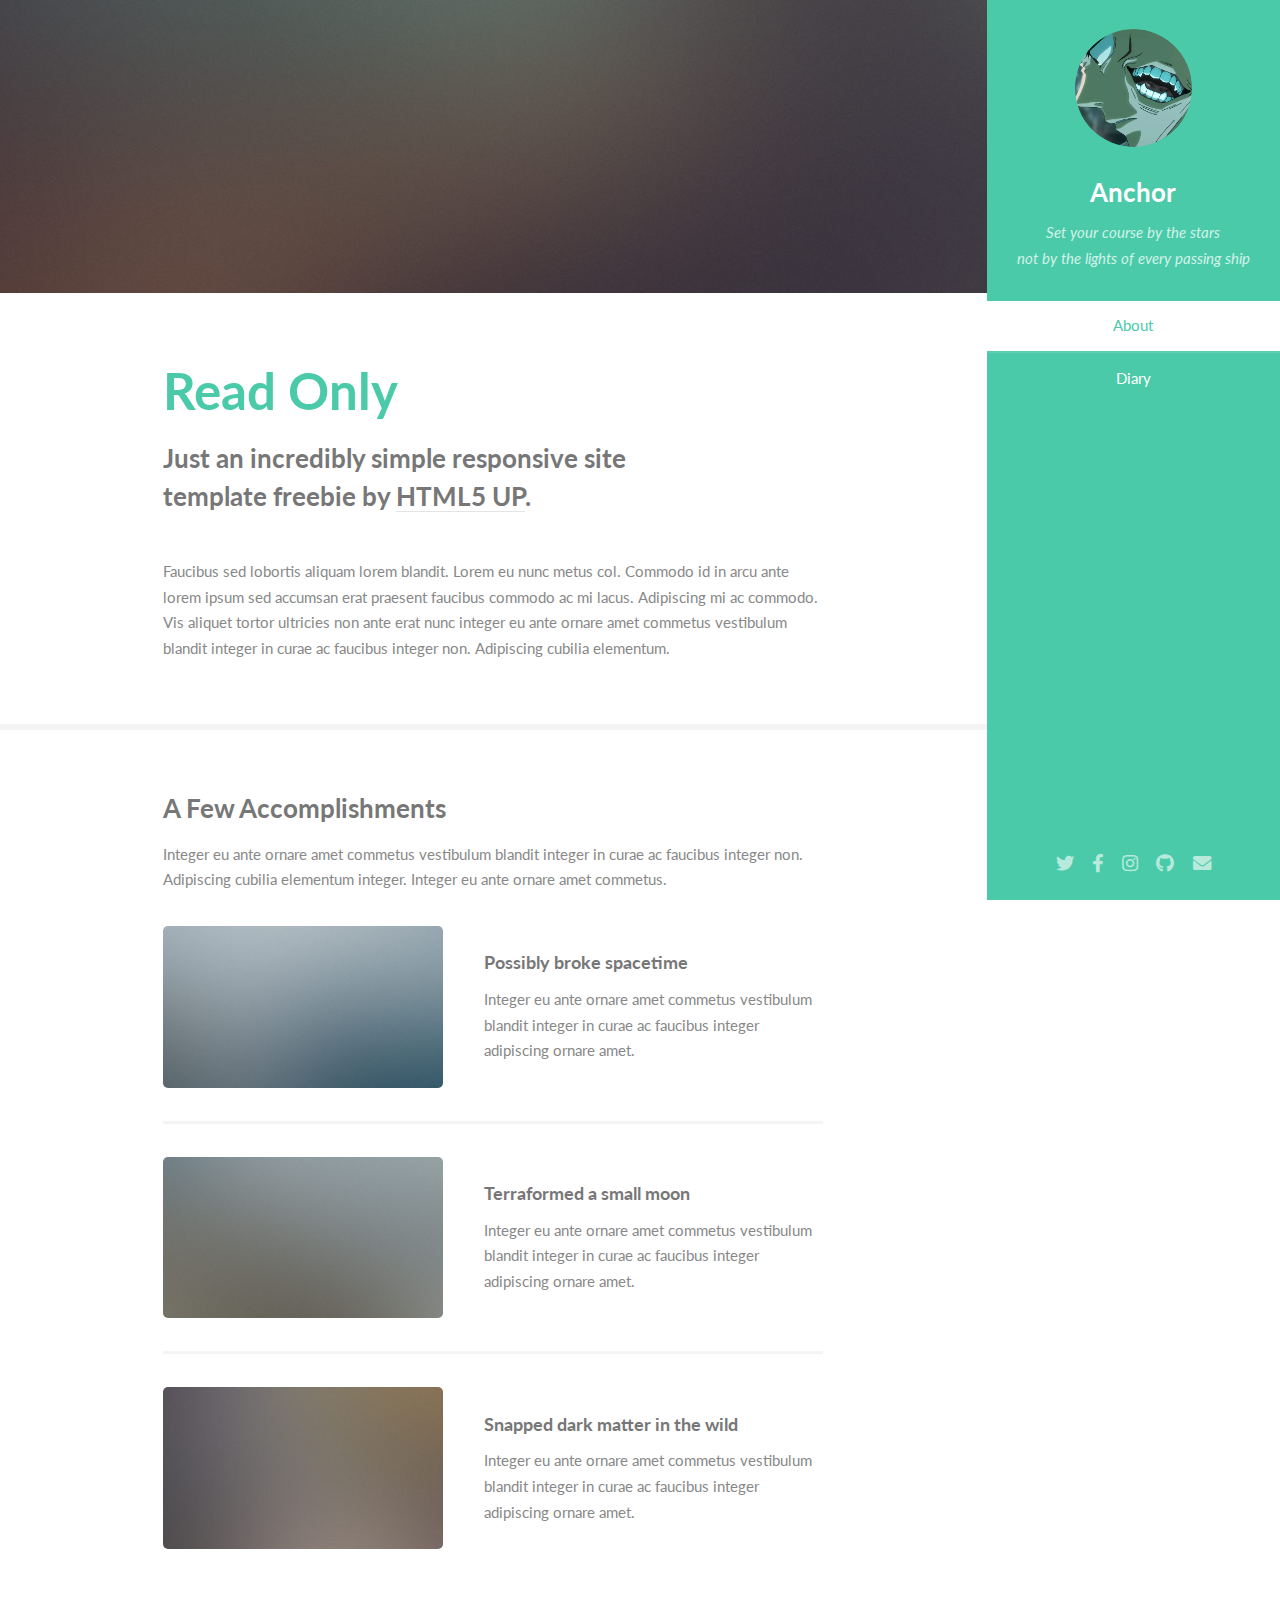
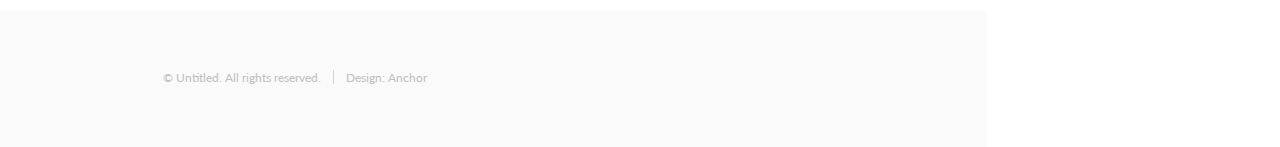
==== Diary/index.html @ 21ee1677 "update" ====
<!DOCTYPE HTML>
<!--
	Read Only by HTML5 UP
	html5up.net | @ajlkn
	Free for personal and commercial use under the CCA 3.0 license (html5up.net/license)
-->
<html>
	<head>
		<title>Diary by Anchor</title>
		<meta charset="utf-8" />
		<meta name="viewport" content="width=device-width, initial-scale=1, user-scalable=no" />
		<link rel="stylesheet" href="assets/css/main.css" />
	</head>
	<body class="is-preload">

		<!-- Header -->
			<section id="header">
				<header>
					<span class="image avatar"><img src="images/avatar1.jpeg" alt="" /></span>
					<h1 id="logo"><a href="#">Anchor</a></h1>
					<p>Set your course by the stars<br />
					not by the lights of every passing ship</p>
				</header>
				<nav id="nav">
					<ul>
						<li><a href="#one" class="active">About</a></li>
						<li><a href="#three">Diary</a></li>
					</ul>
				</nav>
				<footer>
					<ul class="icons">
						<li><a href="#" class="icon brands fa-twitter"><span class="label">Twitter</span></a></li>
						<li><a href="#" class="icon brands fa-facebook-f"><span class="label">Facebook</span></a></li>
						<li><a href="#" class="icon brands fa-instagram"><span class="label">Instagram</span></a></li>
						<li><a href="#" class="icon brands fa-github"><span class="label">Github</span></a></li>
						<li><a href="#" class="icon solid fa-envelope"><span class="label">Email</span></a></li>
					</ul>
				</footer>
			</section>

		<!-- Wrapper -->
			<div id="wrapper">

				<!-- Main -->
					<div id="main">

						<!-- One -->
							<section id="one">
								<div class="image main" data-position="center">
									<img src="images/banner.jpg" alt="" />
								</div>
								<div class="container">
									<header class="major">
										<h2>Read Only</h2>
										<p>Just an incredibly simple responsive site<br />
										template freebie by <a href="http://html5up.net">HTML5 UP</a>.</p>
									</header>
									<p>Faucibus sed lobortis aliquam lorem blandit. Lorem eu nunc metus col. Commodo id in arcu ante lorem ipsum sed accumsan erat praesent faucibus commodo ac mi lacus. Adipiscing mi ac commodo. Vis aliquet tortor ultricies non ante erat nunc integer eu ante ornare amet commetus vestibulum blandit integer in curae ac faucibus integer non. Adipiscing cubilia elementum.</p>
								</div>
							</section>

						<!-- Three -->
							<section id="three">
								<div class="container">
									<h3>A Few Accomplishments</h3>
									<p>Integer eu ante ornare amet commetus vestibulum blandit integer in curae ac faucibus integer non. Adipiscing cubilia elementum integer. Integer eu ante ornare amet commetus.</p>
									<div class="features">
										<article>
											<a href="#" class="image"><img src="images/pic01.jpg" alt="" /></a>
											<div class="inner">
												<h4>Possibly broke spacetime</h4>
												<p>Integer eu ante ornare amet commetus vestibulum blandit integer in curae ac faucibus integer adipiscing ornare amet.</p>
											</div>
										</article>
										<article>
											<a href="#" class="image"><img src="images/pic02.jpg" alt="" /></a>
											<div class="inner">
												<h4>Terraformed a small moon</h4>
												<p>Integer eu ante ornare amet commetus vestibulum blandit integer in curae ac faucibus integer adipiscing ornare amet.</p>
											</div>
										</article>
										<article>
											<a href="#" class="image"><img src="images/pic03.jpg" alt="" /></a>
											<div class="inner">
												<h4>Snapped dark matter in the wild</h4>
												<p>Integer eu ante ornare amet commetus vestibulum blandit integer in curae ac faucibus integer adipiscing ornare amet.</p>
											</div>
										</article>
									</div>
								</div>
							</section>

						<!-- Five -->
						<!--
							<section id="five">
								<div class="container">
									<h3>Elements</h3>

									<section>
										<h4>Text</h4>
										<p>This is <b>bold</b> and this is <strong>strong</strong>. This is <i>italic</i> and this is <em>emphasized</em>.
										This is <sup>superscript</sup> text and this is <sub>subscript</sub> text.
										This is <u>underlined</u> and this is code: <code>for (;;) { ... }</code>. Finally, <a href="#">this is a link</a>.</p>
										<hr />
										<header>
											<h4>Heading with a Subtitle</h4>
											<p>Lorem ipsum dolor sit amet nullam id egestas urna aliquam</p>
										</header>
										<p>Nunc lacinia ante nunc ac lobortis. Interdum adipiscing gravida odio porttitor sem non mi integer non faucibus ornare mi ut ante amet placerat aliquet. Volutpat eu sed ante lacinia sapien lorem accumsan varius montes viverra nibh in adipiscing blandit tempus accumsan.</p>
										<header>
											<h5>Heading with a Subtitle</h5>
											<p>Lorem ipsum dolor sit amet nullam id egestas urna aliquam</p>
										</header>
										<p>Nunc lacinia ante nunc ac lobortis. Interdum adipiscing gravida odio porttitor sem non mi integer non faucibus ornare mi ut ante amet placerat aliquet. Volutpat eu sed ante lacinia sapien lorem accumsan varius montes viverra nibh in adipiscing blandit tempus accumsan.</p>
										<hr />
										<h2>Heading Level 2</h2>
										<h3>Heading Level 3</h3>
										<h4>Heading Level 4</h4>
										<h5>Heading Level 5</h5>
										<h6>Heading Level 6</h6>
										<hr />
										<h5>Blockquote</h5>
										<blockquote>Fringilla nisl. Donec accumsan interdum nisi, quis tincidunt felis sagittis eget tempus euismod. Vestibulum ante ipsum primis in faucibus vestibulum. Blandit adipiscing eu felis iaculis volutpat ac adipiscing accumsan faucibus. Vestibulum ante ipsum primis in faucibus lorem ipsum dolor sit amet nullam adipiscing eu felis.</blockquote>
										<h5>Preformatted</h5>
										<pre><code>i = 0;

while (!deck.isInOrder()) {
    print 'Iteration ' + i;
    deck.shuffle();
    i++;
}

print 'It took ' + i + ' iterations to sort the deck.';</code></pre>
									</section>

									<section>
										<h4>Lists</h4>
										<div class="row">
											<div class="col-6 col-12-xsmall">
												<h5>Unordered</h5>
												<ul>
													<li>Dolor pulvinar etiam magna etiam.</li>
													<li>Sagittis adipiscing lorem eleifend.</li>
													<li>Felis enim feugiat dolore viverra.</li>
												</ul>
												<h5>Alternate</h5>
												<ul class="alt">
													<li>Dolor pulvinar etiam magna etiam.</li>
													<li>Sagittis adipiscing lorem eleifend.</li>
													<li>Felis enim feugiat dolore viverra.</li>
												</ul>
											</div>
											<div class="col-6 col-12-xsmall">
												<h5>Ordered</h5>
												<ol>
													<li>Dolor pulvinar etiam magna etiam.</li>
													<li>Etiam vel felis at lorem sed viverra.</li>
													<li>Felis enim feugiat dolore viverra.</li>
													<li>Dolor pulvinar etiam magna etiam.</li>
													<li>Etiam vel felis at lorem sed viverra.</li>
													<li>Felis enim feugiat dolore viverra.</li>
												</ol>
												<h5>Icons</h5>
												<ul class="icons">
													<li><a href="#" class="icon brands fa-twitter"><span class="label">Twitter</span></a></li>
													<li><a href="#" class="icon brands fa-facebook-f"><span class="label">Facebook</span></a></li>
													<li><a href="#" class="icon brands fa-instagram"><span class="label">Instagram</span></a></li>
													<li><a href="#" class="icon brands fa-github"><span class="label">Github</span></a></li>
													<li><a href="#" class="icon brands fa-dribbble"><span class="label">Dribbble</span></a></li>
													<li><a href="#" class="icon brands fa-tumblr"><span class="label">Tumblr</span></a></li>
												</ul>
											</div>
										</div>
										<h5>Actions</h5>
										<ul class="actions">
											<li><a href="#" class="button primary">Default</a></li>
											<li><a href="#" class="button">Default</a></li>
											<li><a href="#" class="button alt">Default</a></li>
										</ul>
										<ul class="actions small">
											<li><a href="#" class="button primary small">Small</a></li>
											<li><a href="#" class="button small">Small</a></li>
											<li><a href="#" class="button alt small">Small</a></li>
										</ul>
										<div class="row">
											<div class="col-3 col-6-medium col-12-xsmall">
												<ul class="actions stacked">
													<li><a href="#" class="button primary">Default</a></li>
													<li><a href="#" class="button">Default</a></li>
													<li><a href="#" class="button alt">Default</a></li>
												</ul>
											</div>
											<div class="col-3 col-6 col-12-xsmall">
												<ul class="actions stacked">
													<li><a href="#" class="button primary small">Small</a></li>
													<li><a href="#" class="button small">Small</a></li>
													<li><a href="#" class="button alt small">Small</a></li>
												</ul>
											</div>
											<div class="col-3 col-6-medium col-12-xsmall">
												<ul class="actions stacked">
													<li><a href="#" class="button primary fit">Default</a></li>
													<li><a href="#" class="button fit">Default</a></li>
													<li><a href="#" class="button alt fit">Default</a></li>
												</ul>
											</div>
											<div class="col-3 col-6-medium col-12-xsmall">
												<ul class="actions stacked">
													<li><a href="#" class="button primary small fit">Small</a></li>
													<li><a href="#" class="button small fit">Small</a></li>
													<li><a href="#" class="button alt small fit">Small</a></li>
												</ul>
											</div>
										</div>
									</section>

									<section>
										<h4>Table</h4>
										<h5>Default</h5>
										<div class="table-wrapper">
											<table>
												<thead>
													<tr>
														<th>Name</th>
														<th>Description</th>
														<th>Price</th>
													</tr>
												</thead>
												<tbody>
													<tr>
														<td>Item One</td>
														<td>Ante turpis integer aliquet porttitor.</td>
														<td>29.99</td>
													</tr>
													<tr>
														<td>Item Two</td>
														<td>Vis ac commodo adipiscing arcu aliquet.</td>
														<td>19.99</td>
													</tr>
													<tr>
														<td>Item Three</td>
														<td> Morbi faucibus arcu accumsan lorem.</td>
														<td>29.99</td>
													</tr>
													<tr>
														<td>Item Four</td>
														<td>Vitae integer tempus condimentum.</td>
														<td>19.99</td>
													</tr>
													<tr>
														<td>Item Five</td>
														<td>Ante turpis integer aliquet porttitor.</td>
														<td>29.99</td>
													</tr>
												</tbody>
												<tfoot>
													<tr>
														<td colspan="2"></td>
														<td>100.00</td>
													</tr>
												</tfoot>
											</table>
										</div>

										<h5>Alternate</h5>
										<div class="table-wrapper">
											<table class="alt">
												<thead>
													<tr>
														<th>Name</th>
														<th>Description</th>
														<th>Price</th>
													</tr>
												</thead>
												<tbody>
													<tr>
														<td>Item One</td>
														<td>Ante turpis integer aliquet porttitor.</td>
														<td>29.99</td>
													</tr>
													<tr>
														<td>Item Two</td>
														<td>Vis ac commodo adipiscing arcu aliquet.</td>
														<td>19.99</td>
													</tr>
													<tr>
														<td>Item Three</td>
														<td> Morbi faucibus arcu accumsan lorem.</td>
														<td>29.99</td>
													</tr>
													<tr>
														<td>Item Four</td>
														<td>Vitae integer tempus condimentum.</td>
														<td>19.99</td>
													</tr>
													<tr>
														<td>Item Five</td>
														<td>Ante turpis integer aliquet porttitor.</td>
														<td>29.99</td>
													</tr>
												</tbody>
												<tfoot>
													<tr>
														<td colspan="2"></td>
														<td>100.00</td>
													</tr>
												</tfoot>
											</table>
										</div>
									</section>

									<section>
										<h4>Buttons</h4>
										<ul class="actions">
											<li><a href="#" class="button primary">Primary</a></li>
											<li><a href="#" class="button">Default</a></li>
											<li><a href="#" class="button alt">Alternate</a></li>
										</ul>
										<ul class="actions">
											<li><a href="#" class="button primary large">Large</a></li>
											<li><a href="#" class="button">Default</a></li>
											<li><a href="#" class="button alt small">Small</a></li>
										</ul>
										<ul class="actions fit">
											<li><a href="#" class="button primary fit">Fit</a></li>
											<li><a href="#" class="button fit">Fit</a></li>
											<li><a href="#" class="button alt fit">Fit</a></li>
										</ul>
										<ul class="actions fit small">
											<li><a href="#" class="button primary fit small">Fit + Small</a></li>
											<li><a href="#" class="button fit small">Fit + Small</a></li>
											<li><a href="#" class="button alt fit small">Fit + Small</a></li>
										</ul>
										<ul class="actions">
											<li><a href="#" class="button primary icon solid fa-download">Icon</a></li>
											<li><a href="#" class="button icon solid fa-download">Icon</a></li>
											<li><a href="#" class="button alt icon solid fa-check">Icon</a></li>
										</ul>
										<ul class="actions">
											<li><span class="button primary disabled">Primary</span></li>
											<li><span class="button disabled">Default</span></li>
											<li><span class="button alt disabled">Alternate</span></li>
										</ul>
									</section>

									<section>
										<h4>Form</h4>
										<form method="post" action="#">
											<div class="row gtr-uniform">
												<div class="col-6 col-12-xsmall">
													<input type="text" name="demo-name" id="demo-name" value="" placeholder="Name" />
												</div>
												<div class="col-6 col-12-xsmall">
													<input type="email" name="demo-email" id="demo-email" value="" placeholder="Email" />
												</div>
												<div class="col-12">
													<select name="demo-category" id="demo-category">
														<option value="">- Category -</option>
														<option value="1">Manufacturing</option>
														<option value="1">Shipping</option>
														<option value="1">Administration</option>
														<option value="1">Human Resources</option>
													</select>
												</div>
												<div class="col-4 col-12-medium">
													<input type="radio" id="demo-priority-low" name="demo-priority" checked>
													<label for="demo-priority-low">Low Priority</label>
												</div>
												<div class="col-4 col-12-medium">
													<input type="radio" id="demo-priority-normal" name="demo-priority">
													<label for="demo-priority-normal">Normal Priority</label>
												</div>
												<div class="col-4 col-12-medium">
													<input type="radio" id="demo-priority-high" name="demo-priority">
													<label for="demo-priority-high">High Priority</label>
												</div>
												<div class="col-6 col-12-medium">
													<input type="checkbox" id="demo-copy" name="demo-copy">
													<label for="demo-copy">Email me a copy of this message</label>
												</div>
												<div class="col-6 col-12-medium">
													<input type="checkbox" id="demo-human" name="demo-human" checked>
													<label for="demo-human">I am a human and not a robot</label>
												</div>
												<div class="col-12">
													<textarea name="demo-message" id="demo-message" placeholder="Enter your message" rows="6"></textarea>
												</div>
												<div class="col-12">
													<ul class="actions">
														<li><input type="submit" value="Send Message" /></li>
														<li><input type="reset" value="Reset" class="alt" /></li>
													</ul>
												</div>
											</div>
										</form>
									</section>

									<section>
										<h4>Image</h4>
										<h5>Fit</h5>
										<span class="image fit"><img src="images/banner.jpg" alt="" /></span>
										<div class="box alt">
											<div class="row gtr-50 gtr-uniform">
												<div class="col-4"><span class="image fit"><img src="images/pic01.jpg" alt="" /></span></div>
												<div class="col-4"><span class="image fit"><img src="images/pic02.jpg" alt="" /></span></div>
												<div class="col-4"><span class="image fit"><img src="images/pic03.jpg" alt="" /></span></div>
												<div class="col-4"><span class="image fit"><img src="images/pic02.jpg" alt="" /></span></div>
												<div class="col-4"><span class="image fit"><img src="images/pic03.jpg" alt="" /></span></div>
												<div class="col-4"><span class="image fit"><img src="images/pic01.jpg" alt="" /></span></div>
												<div class="col-4"><span class="image fit"><img src="images/pic03.jpg" alt="" /></span></div>
												<div class="col-4"><span class="image fit"><img src="images/pic01.jpg" alt="" /></span></div>
												<div class="col-4"><span class="image fit"><img src="images/pic02.jpg" alt="" /></span></div>
											</div>
										</div>
										<h5>Left &amp; Right</h5>
										<p><span class="image left"><img src="images/avatar.jpg" alt="" /></span>Fringilla nisl. Donec accumsan interdum nisi, quis tincidunt felis sagittis eget. tempus euismod. Vestibulum ante ipsum primis in faucibus vestibulum. Blandit adipiscing eu felis iaculis volutpat ac adipiscing accumsan eu faucibus. Integer ac pellentesque praesent tincidunt felis sagittis eget. tempus euismod. Vestibulum ante ipsum primis in faucibus vestibulum. Blandit adipiscing eu felis iaculis volutpat ac adipiscing accumsan eu faucibus. Integer ac pellentesque praesent. Donec accumsan interdum nisi, quis tincidunt felis sagittis eget. tempus euismod. Vestibulum ante ipsum primis in faucibus vestibulum. Blandit adipiscing eu felis iaculis volutpat ac adipiscing accumsan eu faucibus. Integer ac pellentesque praesent tincidunt felis sagittis eget. tempus euismod. Vestibulum ante ipsum primis in faucibus vestibulum. Blandit adipiscing eu felis iaculis volutpat ac adipiscing accumsan eu faucibus. Integer ac pellentesque praesent.</p>
										<p><span class="image right"><img src="images/avatar.jpg" alt="" /></span>Fringilla nisl. Donec accumsan interdum nisi, quis tincidunt felis sagittis eget. tempus euismod. Vestibulum ante ipsum primis in faucibus vestibulum. Blandit adipiscing eu felis iaculis volutpat ac adipiscing accumsan eu faucibus. Integer ac pellentesque praesent tincidunt felis sagittis eget. tempus euismod. Vestibulum ante ipsum primis in faucibus vestibulum. Blandit adipiscing eu felis iaculis volutpat ac adipiscing accumsan eu faucibus. Integer ac pellentesque praesent. Donec accumsan interdum nisi, quis tincidunt felis sagittis eget. tempus euismod. Vestibulum ante ipsum primis in faucibus vestibulum. Blandit adipiscing eu felis iaculis volutpat ac adipiscing accumsan eu faucibus. Integer ac pellentesque praesent tincidunt felis sagittis eget. tempus euismod. Vestibulum ante ipsum primis in faucibus vestibulum. Blandit adipiscing eu felis iaculis volutpat ac adipiscing accumsan eu faucibus. Integer ac pellentesque praesent.</p>
									</section>

								</div>
							</section>
						-->

					</div>

				<!-- Footer -->
					<section id="footer">
						<div class="container">
							<ul class="copyright">
								<li>&copy; Untitled. All rights reserved.</li><li>Design: Anchor</li>
							</ul>
						</div>
					</section>

			</div>

		<!-- Scripts -->
			<script src="assets/js/jquery.min.js"></script>
			<script src="assets/js/jquery.scrollex.min.js"></script>
			<script src="assets/js/jquery.scrolly.min.js"></script>
			<script src="assets/js/browser.min.js"></script>
			<script src="assets/js/breakpoints.min.js"></script>
			<script src="assets/js/util.js"></script>
			<script src="assets/js/main.js"></script>

	</body>
</html>
---- Diary/assets/css/main.css ----
@import url("fontawesome-all.min.css");
@import url("https://fonts.googleapis.com/css?family=Lato:400,400italic,700,700italic|Source+Code+Pro:400");

/*
	Read Only by HTML5 UP
	html5up.net | @ajlkn
	Free for personal and commercial use under the CCA 3.0 license (html5up.net/license)
*/

html, body, div, span, applet, object,
iframe, h1, h2, h3, h4, h5, h6, p, blockquote,
pre, a, abbr, acronym, address, big, cite,
code, del, dfn, em, img, ins, kbd, q, s, samp,
small, strike, strong, sub, sup, tt, var, b,
u, i, center, dl, dt, dd, ol, ul, li, fieldset,
form, label, legend, table, caption, tbody,
tfoot, thead, tr, th, td, article, aside,
canvas, details, embed, figure, figcaption,
footer, header, hgroup, menu, nav, output, ruby,
section, summary, time, mark, audio, video {
	margin: 0;
	padding: 0;
	border: 0;
	font-size: 100%;
	font: inherit;
	vertical-align: baseline;}

article, aside, details, figcaption, figure,
footer, header, hgroup, menu, nav, section {
	display: block;}

body {
	line-height: 1;
}

ol, ul {
	list-style: none;
}

blockquote, q {
	quotes: none;
}

	blockquote:before, blockquote:after, q:before, q:after {
		content: '';
		content: none;
	}

table {
	border-collapse: collapse;
	border-spacing: 0;
}

body {
	-webkit-text-size-adjust: none;
}

mark {
	background-color: transparent;
	color: inherit;
}

input::-moz-focus-inner {
	border: 0;
	padding: 0;
}

input, select, textarea {
	-moz-appearance: none;
	-webkit-appearance: none;
	-ms-appearance: none;
	appearance: none;
}

/* Basic */

	html {
		box-sizing: border-box;
	}

	*, *:before, *:after {
		box-sizing: inherit;
	}

	body {
		background: #fff;
	}

		body.is-preload *, body.is-preload *:before, body.is-preload *:after {
			-moz-animation: none !important;
			-webkit-animation: none !important;
			-ms-animation: none !important;
			animation: none !important;
			-moz-transition: none !important;
			-webkit-transition: none !important;
			-ms-transition: none !important;
			transition: none !important;
		}

	body, input, select, textarea {
		color: #888;
		font-family: "Lato", sans-serif;
		font-size: 16pt;
		font-weight: 400;
		line-height: 1.75em;
	}

	a {
		-moz-transition: color 0.2s ease-in-out, border-color 0.2s ease-in-out;
		-webkit-transition: color 0.2s ease-in-out, border-color 0.2s ease-in-out;
		-ms-transition: color 0.2s ease-in-out, border-color 0.2s ease-in-out;
		transition: color 0.2s ease-in-out, border-color 0.2s ease-in-out;
		border-bottom: solid 1px #e4e4e4;
		color: inherit;
		text-decoration: none;
	}

		a:hover {
			border-bottom-color: transparent;
			color: #4acaa8 !important;
		}

	strong, b {
		color: #777;
		font-weight: 700;
	}

	em, i {
		font-style: italic;
	}

	p {
		margin: 0 0 2.25em 0;
	}

	h1, h2, h3, h4, h5, h6 {
		color: #777;
		font-weight: 700;
		line-height: 1em;
		margin: 0 0 0.5625em 0;
	}

		h1 a, h2 a, h3 a, h4 a, h5 a, h6 a {
			border: 0;
			color: inherit;
			text-decoration: none;
		}

	h2 {
		font-size: 2em;
		line-height: 1.5em;
	}

	h3 {
		font-size: 1.75em;
		line-height: 1.5em;
	}

	h4 {
		font-size: 1.25em;
		line-height: 1.5em;
	}

	h5 {
		font-size: 0.9em;
		line-height: 1.5em;
	}

	h6 {
		font-size: 0.7em;
		line-height: 1.5em;
	}

	sub {
		font-size: 0.8em;
		position: relative;
		top: 0.5em;
	}

	sup {
		font-size: 0.8em;
		position: relative;
		top: -0.5em;
	}

	hr {
		border: 0;
		border-bottom: solid 2px #f4f4f4;
		margin: 2.25em 0;
	}

		hr.major {
			margin: 3.375em 0;
		}

	blockquote {
		border-left: solid 8px #e4e4e4;
		font-style: italic;
		margin: 0 0 2.25em 0;
		padding: 0.5em 0 0.5em 2em;
	}

	code {
		background: #555;
		border-radius: 5px;
		color: #fff;
		font-family: "Source Code Pro", monospace;
		font-size: 0.9em;
		margin: 0 0.25em;
		padding: 0.25em 0.65em;
	}

	pre {
		font-family: "Source Code Pro", monospace;
		font-size: 0.9em;
		margin: 0 0 2.25em 0;
	}

		pre code {
			-webkit-overflow-scrolling: touch;
			display: block;
			line-height: 1.5em;
			overflow-x: auto;
			padding: 1em 1.5em;
		}

	.align-left {
		text-align: left;
	}

	.align-center {
		text-align: center;
	}

	.align-right {
		text-align: right;
	}

/* Row */

	.row {
		display: flex;
		flex-wrap: wrap;
		box-sizing: border-box;
		align-items: stretch;
	}

		.row > * {
			box-sizing: border-box;
		}

		.row.gtr-uniform > * > :last-child {
			margin-bottom: 0;
		}

		.row.aln-left {
			justify-content: flex-start;
		}

		.row.aln-center {
			justify-content: center;
		}

		.row.aln-right {
			justify-content: flex-end;
		}

		.row.aln-top {
			align-items: flex-start;
		}

		.row.aln-middle {
			align-items: center;
		}

		.row.aln-bottom {
			align-items: flex-end;
		}

		.row > .imp {
			order: -1;
		}

		.row > .col-1 {
			width: 8.33333%;
		}

		.row > .off-1 {
			margin-left: 8.33333%;
		}

		.row > .col-2 {
			width: 16.66667%;
		}

		.row > .off-2 {
			margin-left: 16.66667%;
		}

		.row > .col-3 {
			width: 25%;
		}

		.row > .off-3 {
			margin-left: 25%;
		}

		.row > .col-4 {
			width: 33.33333%;
		}

		.row > .off-4 {
			margin-left: 33.33333%;
		}

		.row > .col-5 {
			width: 41.66667%;
		}

		.row > .off-5 {
			margin-left: 41.66667%;
		}

		.row > .col-6 {
			width: 50%;
		}

		.row > .off-6 {
			margin-left: 50%;
		}

		.row > .col-7 {
			width: 58.33333%;
		}

		.row > .off-7 {
			margin-left: 58.33333%;
		}

		.row > .col-8 {
			width: 66.66667%;
		}

		.row > .off-8 {
			margin-left: 66.66667%;
		}

		.row > .col-9 {
			width: 75%;
		}

		.row > .off-9 {
			margin-left: 75%;
		}

		.row > .col-10 {
			width: 83.33333%;
		}

		.row > .off-10 {
			margin-left: 83.33333%;
		}

		.row > .col-11 {
			width: 91.66667%;
		}

		.row > .off-11 {
			margin-left: 91.66667%;
		}

		.row > .col-12 {
			width: 100%;
		}

		.row > .off-12 {
			margin-left: 100%;
		}

		.row.gtr-0 {
			margin-top: 0;
			margin-left: 0em;
		}

			.row.gtr-0 > * {
				padding: 0 0 0 0em;
			}

			.row.gtr-0.gtr-uniform {
				margin-top: 0em;
			}

				.row.gtr-0.gtr-uniform > * {
					padding-top: 0em;
				}

		.row.gtr-25 {
			margin-top: 0;
			margin-left: -0.5em;
		}

			.row.gtr-25 > * {
				padding: 0 0 0 0.5em;
			}

			.row.gtr-25.gtr-uniform {
				margin-top: -0.5em;
			}

				.row.gtr-25.gtr-uniform > * {
					padding-top: 0.5em;
				}

		.row.gtr-50 {
			margin-top: 0;
			margin-left: -1em;
		}

			.row.gtr-50 > * {
				padding: 0 0 0 1em;
			}

			.row.gtr-50.gtr-uniform {
				margin-top: -1em;
			}

				.row.gtr-50.gtr-uniform > * {
					padding-top: 1em;
				}

		.row {
			margin-top: 0;
			margin-left: -2em;
		}

			.row > * {
				padding: 0 0 0 2em;
			}

			.row.gtr-uniform {
				margin-top: -2em;
			}

				.row.gtr-uniform > * {
					padding-top: 2em;
				}

		.row.gtr-150 {
			margin-top: 0;
			margin-left: -3em;
		}

			.row.gtr-150 > * {
				padding: 0 0 0 3em;
			}

			.row.gtr-150.gtr-uniform {
				margin-top: -3em;
			}

				.row.gtr-150.gtr-uniform > * {
					padding-top: 3em;
				}

		.row.gtr-200 {
			margin-top: 0;
			margin-left: -4em;
		}

			.row.gtr-200 > * {
				padding: 0 0 0 4em;
			}

			.row.gtr-200.gtr-uniform {
				margin-top: -4em;
			}

				.row.gtr-200.gtr-uniform > * {
					padding-top: 4em;
				}

		@media screen and (max-width: 1680px) {

			.row {
				display: flex;
				flex-wrap: wrap;
				box-sizing: border-box;
				align-items: stretch;
			}

				.row > * {
					box-sizing: border-box;
				}

				.row.gtr-uniform > * > :last-child {
					margin-bottom: 0;
				}

				.row.aln-left {
					justify-content: flex-start;
				}

				.row.aln-center {
					justify-content: center;
				}

				.row.aln-right {
					justify-content: flex-end;
				}

				.row.aln-top {
					align-items: flex-start;
				}

				.row.aln-middle {
					align-items: center;
				}

				.row.aln-bottom {
					align-items: flex-end;
				}

				.row > .imp-xlarge {
					order: -1;
				}

				.row > .col-1-xlarge {
					width: 8.33333%;
				}

				.row > .off-1-xlarge {
					margin-left: 8.33333%;
				}

				.row > .col-2-xlarge {
					width: 16.66667%;
				}

				.row > .off-2-xlarge {
					margin-left: 16.66667%;
				}

				.row > .col-3-xlarge {
					width: 25%;
				}

				.row > .off-3-xlarge {
					margin-left: 25%;
				}

				.row > .col-4-xlarge {
					width: 33.33333%;
				}

				.row > .off-4-xlarge {
					margin-left: 33.33333%;
				}

				.row > .col-5-xlarge {
					width: 41.66667%;
				}

				.row > .off-5-xlarge {
					margin-left: 41.66667%;
				}

				.row > .col-6-xlarge {
					width: 50%;
				}

				.row > .off-6-xlarge {
					margin-left: 50%;
				}

				.row > .col-7-xlarge {
					width: 58.33333%;
				}

				.row > .off-7-xlarge {
					margin-left: 58.33333%;
				}

				.row > .col-8-xlarge {
					width: 66.66667%;
				}

				.row > .off-8-xlarge {
					margin-left: 66.66667%;
				}

				.row > .col-9-xlarge {
					width: 75%;
				}

				.row > .off-9-xlarge {
					margin-left: 75%;
				}

				.row > .col-10-xlarge {
					width: 83.33333%;
				}

				.row > .off-10-xlarge {
					margin-left: 83.33333%;
				}

				.row > .col-11-xlarge {
					width: 91.66667%;
				}

				.row > .off-11-xlarge {
					margin-left: 91.66667%;
				}

				.row > .col-12-xlarge {
					width: 100%;
				}

				.row > .off-12-xlarge {
					margin-left: 100%;
				}

				.row.gtr-0 {
					margin-top: 0;
					margin-left: 0em;
				}

					.row.gtr-0 > * {
						padding: 0 0 0 0em;
					}

					.row.gtr-0.gtr-uniform {
						margin-top: 0em;
					}

						.row.gtr-0.gtr-uniform > * {
							padding-top: 0em;
						}

				.row.gtr-25 {
					margin-top: 0;
					margin-left: -0.5em;
				}

					.row.gtr-25 > * {
						padding: 0 0 0 0.5em;
					}

					.row.gtr-25.gtr-uniform {
						margin-top: -0.5em;
					}

						.row.gtr-25.gtr-uniform > * {
							padding-top: 0.5em;
						}

				.row.gtr-50 {
					margin-top: 0;
					margin-left: -1em;
				}

					.row.gtr-50 > * {
						padding: 0 0 0 1em;
					}

					.row.gtr-50.gtr-uniform {
						margin-top: -1em;
					}

						.row.gtr-50.gtr-uniform > * {
							padding-top: 1em;
						}

				.row {
					margin-top: 0;
					margin-left: -2em;
				}

					.row > * {
						padding: 0 0 0 2em;
					}

					.row.gtr-uniform {
						margin-top: -2em;
					}

						.row.gtr-uniform > * {
							padding-top: 2em;
						}

				.row.gtr-150 {
					margin-top: 0;
					margin-left: -3em;
				}

					.row.gtr-150 > * {
						padding: 0 0 0 3em;
					}

					.row.gtr-150.gtr-uniform {
						margin-top: -3em;
					}

						.row.gtr-150.gtr-uniform > * {
							padding-top: 3em;
						}

				.row.gtr-200 {
					margin-top: 0;
					margin-left: -4em;
				}

					.row.gtr-200 > * {
						padding: 0 0 0 4em;
					}

					.row.gtr-200.gtr-uniform {
						margin-top: -4em;
					}

						.row.gtr-200.gtr-uniform > * {
							padding-top: 4em;
						}

		}

		@media screen and (max-width: 1280px) {

			.row {
				display: flex;
				flex-wrap: wrap;
				box-sizing: border-box;
				align-items: stretch;
			}

				.row > * {
					box-sizing: border-box;
				}

				.row.gtr-uniform > * > :last-child {
					margin-bottom: 0;
				}

				.row.aln-left {
					justify-content: flex-start;
				}

				.row.aln-center {
					justify-content: center;
				}

				.row.aln-right {
					justify-content: flex-end;
				}

				.row.aln-top {
					align-items: flex-start;
				}

				.row.aln-middle {
					align-items: center;
				}

				.row.aln-bottom {
					align-items: flex-end;
				}

				.row > .imp-large {
					order: -1;
				}

				.row > .col-1-large {
					width: 8.33333%;
				}

				.row > .off-1-large {
					margin-left: 8.33333%;
				}

				.row > .col-2-large {
					width: 16.66667%;
				}

				.row > .off-2-large {
					margin-left: 16.66667%;
				}

				.row > .col-3-large {
					width: 25%;
				}

				.row > .off-3-large {
					margin-left: 25%;
				}

				.row > .col-4-large {
					width: 33.33333%;
				}

				.row > .off-4-large {
					margin-left: 33.33333%;
				}

				.row > .col-5-large {
					width: 41.66667%;
				}

				.row > .off-5-large {
					margin-left: 41.66667%;
				}

				.row > .col-6-large {
					width: 50%;
				}

				.row > .off-6-large {
					margin-left: 50%;
				}

				.row > .col-7-large {
					width: 58.33333%;
				}

				.row > .off-7-large {
					margin-left: 58.33333%;
				}

				.row > .col-8-large {
					width: 66.66667%;
				}

				.row > .off-8-large {
					margin-left: 66.66667%;
				}

				.row > .col-9-large {
					width: 75%;
				}

				.row > .off-9-large {
					margin-left: 75%;
				}

				.row > .col-10-large {
					width: 83.33333%;
				}

				.row > .off-10-large {
					margin-left: 83.33333%;
				}

				.row > .col-11-large {
					width: 91.66667%;
				}

				.row > .off-11-large {
					margin-left: 91.66667%;
				}

				.row > .col-12-large {
					width: 100%;
				}

				.row > .off-12-large {
					margin-left: 100%;
				}

				.row.gtr-0 {
					margin-top: 0;
					margin-left: 0em;
				}

					.row.gtr-0 > * {
						padding: 0 0 0 0em;
					}

					.row.gtr-0.gtr-uniform {
						margin-top: 0em;
					}

						.row.gtr-0.gtr-uniform > * {
							padding-top: 0em;
						}

				.row.gtr-25 {
					margin-top: 0;
					margin-left: -0.375em;
				}

					.row.gtr-25 > * {
						padding: 0 0 0 0.375em;
					}

					.row.gtr-25.gtr-uniform {
						margin-top: -0.375em;
					}

						.row.gtr-25.gtr-uniform > * {
							padding-top: 0.375em;
						}

				.row.gtr-50 {
					margin-top: 0;
					margin-left: -0.75em;
				}

					.row.gtr-50 > * {
						padding: 0 0 0 0.75em;
					}

					.row.gtr-50.gtr-uniform {
						margin-top: -0.75em;
					}

						.row.gtr-50.gtr-uniform > * {
							padding-top: 0.75em;
						}

				.row {
					margin-top: 0;
					margin-left: -1.5em;
				}

					.row > * {
						padding: 0 0 0 1.5em;
					}

					.row.gtr-uniform {
						margin-top: -1.5em;
					}

						.row.gtr-uniform > * {
							padding-top: 1.5em;
						}

				.row.gtr-150 {
					margin-top: 0;
					margin-left: -2.25em;
				}

					.row.gtr-150 > * {
						padding: 0 0 0 2.25em;
					}

					.row.gtr-150.gtr-uniform {
						margin-top: -2.25em;
					}

						.row.gtr-150.gtr-uniform > * {
							padding-top: 2.25em;
						}

				.row.gtr-200 {
					margin-top: 0;
					margin-left: -3em;
				}

					.row.gtr-200 > * {
						padding: 0 0 0 3em;
					}

					.row.gtr-200.gtr-uniform {
						margin-top: -3em;
					}

						.row.gtr-200.gtr-uniform > * {
							padding-top: 3em;
						}

		}

		@media screen and (max-width: 1024px) {

			.row {
				display: flex;
				flex-wrap: wrap;
				box-sizing: border-box;
				align-items: stretch;
			}

				.row > * {
					box-sizing: border-box;
				}

				.row.gtr-uniform > * > :last-child {
					margin-bottom: 0;
				}

				.row.aln-left {
					justify-content: flex-start;
				}

				.row.aln-center {
					justify-content: center;
				}

				.row.aln-right {
					justify-content: flex-end;
				}

				.row.aln-top {
					align-items: flex-start;
				}

				.row.aln-middle {
					align-items: center;
				}

				.row.aln-bottom {
					align-items: flex-end;
				}

				.row > .imp-medium {
					order: -1;
				}

				.row > .col-1-medium {
					width: 8.33333%;
				}

				.row > .off-1-medium {
					margin-left: 8.33333%;
				}

				.row > .col-2-medium {
					width: 16.66667%;
				}

				.row > .off-2-medium {
					margin-left: 16.66667%;
				}

				.row > .col-3-medium {
					width: 25%;
				}

				.row > .off-3-medium {
					margin-left: 25%;
				}

				.row > .col-4-medium {
					width: 33.33333%;
				}

				.row > .off-4-medium {
					margin-left: 33.33333%;
				}

				.row > .col-5-medium {
					width: 41.66667%;
				}

				.row > .off-5-medium {
					margin-left: 41.66667%;
				}

				.row > .col-6-medium {
					width: 50%;
				}

				.row > .off-6-medium {
					margin-left: 50%;
				}

				.row > .col-7-medium {
					width: 58.33333%;
				}

				.row > .off-7-medium {
					margin-left: 58.33333%;
				}

				.row > .col-8-medium {
					width: 66.66667%;
				}

				.row > .off-8-medium {
					margin-left: 66.66667%;
				}

				.row > .col-9-medium {
					width: 75%;
				}

				.row > .off-9-medium {
					margin-left: 75%;
				}

				.row > .col-10-medium {
					width: 83.33333%;
				}

				.row > .off-10-medium {
					margin-left: 83.33333%;
				}

				.row > .col-11-medium {
					width: 91.66667%;
				}

				.row > .off-11-medium {
					margin-left: 91.66667%;
				}

				.row > .col-12-medium {
					width: 100%;
				}

				.row > .off-12-medium {
					margin-left: 100%;
				}

				.row.gtr-0 {
					margin-top: 0;
					margin-left: 0em;
				}

					.row.gtr-0 > * {
						padding: 0 0 0 0em;
					}

					.row.gtr-0.gtr-uniform {
						margin-top: 0em;
					}

						.row.gtr-0.gtr-uniform > * {
							padding-top: 0em;
						}

				.row.gtr-25 {
					margin-top: 0;
					margin-left: -0.375em;
				}

					.row.gtr-25 > * {
						padding: 0 0 0 0.375em;
					}

					.row.gtr-25.gtr-uniform {
						margin-top: -0.375em;
					}

						.row.gtr-25.gtr-uniform > * {
							padding-top: 0.375em;
						}

				.row.gtr-50 {
					margin-top: 0;
					margin-left: -0.75em;
				}

					.row.gtr-50 > * {
						padding: 0 0 0 0.75em;
					}

					.row.gtr-50.gtr-uniform {
						margin-top: -0.75em;
					}

						.row.gtr-50.gtr-uniform > * {
							padding-top: 0.75em;
						}

				.row {
					margin-top: 0;
					margin-left: -1.5em;
				}

					.row > * {
						padding: 0 0 0 1.5em;
					}

					.row.gtr-uniform {
						margin-top: -1.5em;
					}

						.row.gtr-uniform > * {
							padding-top: 1.5em;
						}

				.row.gtr-150 {
					margin-top: 0;
					margin-left: -2.25em;
				}

					.row.gtr-150 > * {
						padding: 0 0 0 2.25em;
					}

					.row.gtr-150.gtr-uniform {
						margin-top: -2.25em;
					}

						.row.gtr-150.gtr-uniform > * {
							padding-top: 2.25em;
						}

				.row.gtr-200 {
					margin-top: 0;
					margin-left: -3em;
				}

					.row.gtr-200 > * {
						padding: 0 0 0 3em;
					}

					.row.gtr-200.gtr-uniform {
						margin-top: -3em;
					}

						.row.gtr-200.gtr-uniform > * {
							padding-top: 3em;
						}

		}

		@media screen and (max-width: 736px) {

			.row {
				display: flex;
				flex-wrap: wrap;
				box-sizing: border-box;
				align-items: stretch;
			}

				.row > * {
					box-sizing: border-box;
				}

				.row.gtr-uniform > * > :last-child {
					margin-bottom: 0;
				}

				.row.aln-left {
					justify-content: flex-start;
				}

				.row.aln-center {
					justify-content: center;
				}

				.row.aln-right {
					justify-content: flex-end;
				}

				.row.aln-top {
					align-items: flex-start;
				}

				.row.aln-middle {
					align-items: center;
				}

				.row.aln-bottom {
					align-items: flex-end;
				}

				.row > .imp-small {
					order: -1;
				}

				.row > .col-1-small {
					width: 8.33333%;
				}

				.row > .off-1-small {
					margin-left: 8.33333%;
				}

				.row > .col-2-small {
					width: 16.66667%;
				}

				.row > .off-2-small {
					margin-left: 16.66667%;
				}

				.row > .col-3-small {
					width: 25%;
				}

				.row > .off-3-small {
					margin-left: 25%;
				}

				.row > .col-4-small {
					width: 33.33333%;
				}

				.row > .off-4-small {
					margin-left: 33.33333%;
				}

				.row > .col-5-small {
					width: 41.66667%;
				}

				.row > .off-5-small {
					margin-left: 41.66667%;
				}

				.row > .col-6-small {
					width: 50%;
				}

				.row > .off-6-small {
					margin-left: 50%;
				}

				.row > .col-7-small {
					width: 58.33333%;
				}

				.row > .off-7-small {
					margin-left: 58.33333%;
				}

				.row > .col-8-small {
					width: 66.66667%;
				}

				.row > .off-8-small {
					margin-left: 66.66667%;
				}

				.row > .col-9-small {
					width: 75%;
				}

				.row > .off-9-small {
					margin-left: 75%;
				}

				.row > .col-10-small {
					width: 83.33333%;
				}

				.row > .off-10-small {
					margin-left: 83.33333%;
				}

				.row > .col-11-small {
					width: 91.66667%;
				}

				.row > .off-11-small {
					margin-left: 91.66667%;
				}

				.row > .col-12-small {
					width: 100%;
				}

				.row > .off-12-small {
					margin-left: 100%;
				}

				.row.gtr-0 {
					margin-top: 0;
					margin-left: 0em;
				}

					.row.gtr-0 > * {
						padding: 0 0 0 0em;
					}

					.row.gtr-0.gtr-uniform {
						margin-top: 0em;
					}

						.row.gtr-0.gtr-uniform > * {
							padding-top: 0em;
						}

				.row.gtr-25 {
					margin-top: 0;
					margin-left: -0.3125em;
				}

					.row.gtr-25 > * {
						padding: 0 0 0 0.3125em;
					}

					.row.gtr-25.gtr-uniform {
						margin-top: -0.3125em;
					}

						.row.gtr-25.gtr-uniform > * {
							padding-top: 0.3125em;
						}

				.row.gtr-50 {
					margin-top: 0;
					margin-left: -0.625em;
				}

					.row.gtr-50 > * {
						padding: 0 0 0 0.625em;
					}

					.row.gtr-50.gtr-uniform {
						margin-top: -0.625em;
					}

						.row.gtr-50.gtr-uniform > * {
							padding-top: 0.625em;
						}

				.row {
					margin-top: 0;
					margin-left: -1.25em;
				}

					.row > * {
						padding: 0 0 0 1.25em;
					}

					.row.gtr-uniform {
						margin-top: -1.25em;
					}

						.row.gtr-uniform > * {
							padding-top: 1.25em;
						}

				.row.gtr-150 {
					margin-top: 0;
					margin-left: -1.875em;
				}

					.row.gtr-150 > * {
						padding: 0 0 0 1.875em;
					}

					.row.gtr-150.gtr-uniform {
						margin-top: -1.875em;
					}

						.row.gtr-150.gtr-uniform > * {
							padding-top: 1.875em;
						}

				.row.gtr-200 {
					margin-top: 0;
					margin-left: -2.5em;
				}

					.row.gtr-200 > * {
						padding: 0 0 0 2.5em;
					}

					.row.gtr-200.gtr-uniform {
						margin-top: -2.5em;
					}

						.row.gtr-200.gtr-uniform > * {
							padding-top: 2.5em;
						}

		}

		@media screen and (max-width: 480px) {

			.row {
				display: flex;
				flex-wrap: wrap;
				box-sizing: border-box;
				align-items: stretch;
			}

				.row > * {
					box-sizing: border-box;
				}

				.row.gtr-uniform > * > :last-child {
					margin-bottom: 0;
				}

				.row.aln-left {
					justify-content: flex-start;
				}

				.row.aln-center {
					justify-content: center;
				}

				.row.aln-right {
					justify-content: flex-end;
				}

				.row.aln-top {
					align-items: flex-start;
				}

				.row.aln-middle {
					align-items: center;
				}

				.row.aln-bottom {
					align-items: flex-end;
				}

				.row > .imp-xsmall {
					order: -1;
				}

				.row > .col-1-xsmall {
					width: 8.33333%;
				}

				.row > .off-1-xsmall {
					margin-left: 8.33333%;
				}

				.row > .col-2-xsmall {
					width: 16.66667%;
				}

				.row > .off-2-xsmall {
					margin-left: 16.66667%;
				}

				.row > .col-3-xsmall {
					width: 25%;
				}

				.row > .off-3-xsmall {
					margin-left: 25%;
				}

				.row > .col-4-xsmall {
					width: 33.33333%;
				}

				.row > .off-4-xsmall {
					margin-left: 33.33333%;
				}

				.row > .col-5-xsmall {
					width: 41.66667%;
				}

				.row > .off-5-xsmall {
					margin-left: 41.66667%;
				}

				.row > .col-6-xsmall {
					width: 50%;
				}

				.row > .off-6-xsmall {
					margin-left: 50%;
				}

				.row > .col-7-xsmall {
					width: 58.33333%;
				}

				.row > .off-7-xsmall {
					margin-left: 58.33333%;
				}

				.row > .col-8-xsmall {
					width: 66.66667%;
				}

				.row > .off-8-xsmall {
					margin-left: 66.66667%;
				}

				.row > .col-9-xsmall {
					width: 75%;
				}

				.row > .off-9-xsmall {
					margin-left: 75%;
				}

				.row > .col-10-xsmall {
					width: 83.33333%;
				}

				.row > .off-10-xsmall {
					margin-left: 83.33333%;
				}

				.row > .col-11-xsmall {
					width: 91.66667%;
				}

				.row > .off-11-xsmall {
					margin-left: 91.66667%;
				}

				.row > .col-12-xsmall {
					width: 100%;
				}

				.row > .off-12-xsmall {
					margin-left: 100%;
				}

				.row.gtr-0 {
					margin-top: 0;
					margin-left: 0em;
				}

					.row.gtr-0 > * {
						padding: 0 0 0 0em;
					}

					.row.gtr-0.gtr-uniform {
						margin-top: 0em;
					}

						.row.gtr-0.gtr-uniform > * {
							padding-top: 0em;
						}

				.row.gtr-25 {
					margin-top: 0;
					margin-left: -0.3125em;
				}

					.row.gtr-25 > * {
						padding: 0 0 0 0.3125em;
					}

					.row.gtr-25.gtr-uniform {
						margin-top: -0.3125em;
					}

						.row.gtr-25.gtr-uniform > * {
							padding-top: 0.3125em;
						}

				.row.gtr-50 {
					margin-top: 0;
					margin-left: -0.625em;
				}

					.row.gtr-50 > * {
						padding: 0 0 0 0.625em;
					}

					.row.gtr-50.gtr-uniform {
						margin-top: -0.625em;
					}

						.row.gtr-50.gtr-uniform > * {
							padding-top: 0.625em;
						}

				.row {
					margin-top: 0;
					margin-left: -1.25em;
				}

					.row > * {
						padding: 0 0 0 1.25em;
					}

					.row.gtr-uniform {
						margin-top: -1.25em;
					}

						.row.gtr-uniform > * {
							padding-top: 1.25em;
						}

				.row.gtr-150 {
					margin-top: 0;
					margin-left: -1.875em;
				}

					.row.gtr-150 > * {
						padding: 0 0 0 1.875em;
					}

					.row.gtr-150.gtr-uniform {
						margin-top: -1.875em;
					}

						.row.gtr-150.gtr-uniform > * {
							padding-top: 1.875em;
						}

				.row.gtr-200 {
					margin-top: 0;
					margin-left: -2.5em;
				}

					.row.gtr-200 > * {
						padding: 0 0 0 2.5em;
					}

					.row.gtr-200.gtr-uniform {
						margin-top: -2.5em;
					}

						.row.gtr-200.gtr-uniform > * {
							padding-top: 2.5em;
						}

		}

/* Container */

	.container {
		margin: 0 auto;
		max-width: calc(100% - 4.5em);
		width: 45em;
	}

		.container.xsmall {
			width: 11.25em;
		}

		.container.small {
			width: 22.5em;
		}

		.container.medium {
			width: 33.75em;
		}

		.container.large {
			width: 56.25em;
		}

		.container.xlarge {
			width: 67.5em;
		}

		.container.max {
			width: 100%;
		}

		@media screen and (max-width: 1024px) {

			.container {
				width: 100% !important;
			}

		}

		@media screen and (max-width: 480px) {

			.container {
				max-width: calc(100% - 3.375em);
			}

		}

/* Section/Article */

	section.special, article.special {
		text-align: center;
	}

	header p {
		color: #aaa;
		position: relative;
		margin: 0 0 1.6875em 0;
	}

	header h2 + p {
		font-size: 1.25em;
		margin-top: -0.5em;
		line-height: 1.5em;
	}

	header h3 + p {
		font-size: 1.1em;
		margin-top: -0.35em;
		line-height: 1.5em;
	}

	header h4 + p,
	header h5 + p,
	header h6 + p {
		font-size: 0.9em;
		margin-top: -0.25em;
		line-height: 1.5em;
	}

	header.major h2 {
		color: #4acaa8;
		font-size: 3.5em;
	}

		header.major h2 + p {
			color: #777;
			font-size: 1.75em;
			font-weight: 700;
			margin-top: -0.75em;
		}

/* Form */

	form {
		margin: 0 0 2.25em 0;
	}

	label {
		color: #777;
		display: block;
		font-size: 0.9em;
		font-weight: 700;
		margin: 0 0 1.125em 0;
	}

	input::-moz-focus-inner {
		border: 0;
		padding: 0;
	}

	input[type="text"],
	input[type="password"],
	input[type="email"],
	select,
	textarea {
		-moz-appearance: none;
		-webkit-appearance: none;
		-ms-appearance: none;
		appearance: none;
		border-radius: 5px;
		border: none;
		border: solid 2px #e4e4e4;
		color: inherit;
		display: block;
		outline: 0;
		padding: 0 1em;
		text-decoration: none;
		width: 100%;
	}

		input[type="text"]:invalid,
		input[type="password"]:invalid,
		input[type="email"]:invalid,
		select:invalid,
		textarea:invalid {
			box-shadow: none;
		}

		input[type="text"]:focus,
		input[type="password"]:focus,
		input[type="email"]:focus,
		select:focus,
		textarea:focus {
			border-color: #4acaa8;
		}

	select {
		background-image: url("data:image/svg+xml;charset=utf8,%3Csvg xmlns='http://www.w3.org/2000/svg' width='40' height='40' preserveAspectRatio='none' viewBox='0 0 40 40'%3E%3Cpath d='M9.4,12.3l10.4,10.4l10.4-10.4c0.2-0.2,0.5-0.4,0.9-0.4c0.3,0,0.6,0.1,0.9,0.4l3.3,3.3c0.2,0.2,0.4,0.5,0.4,0.9 c0,0.4-0.1,0.6-0.4,0.9L20.7,31.9c-0.2,0.2-0.5,0.4-0.9,0.4c-0.3,0-0.6-0.1-0.9-0.4L4.3,17.3c-0.2-0.2-0.4-0.5-0.4-0.9 c0-0.4,0.1-0.6,0.4-0.9l3.3-3.3c0.2-0.2,0.5-0.4,0.9-0.4S9.1,12.1,9.4,12.3z' fill='%23e4e4e4' /%3E%3C/svg%3E");
		background-size: 1.25em;
		background-repeat: no-repeat;
		background-position: calc(100% - 1em) center;
		height: 2.75em;
		padding-right: 2.75em;
		text-overflow: ellipsis;
	}

		select option {
			color: #777;
			background: #fff;
		}

		select:focus::-ms-value {
			background-color: transparent;
		}

		select::-ms-expand {
			display: none;
		}

	input[type="text"],
	input[type="password"],
	input[type="email"],
	select {
		height: 2.75em;
	}

	textarea {
		padding: 0.75em 1em;
	}

	input[type="checkbox"],
	input[type="radio"] {
		-moz-appearance: none;
		-webkit-appearance: none;
		-ms-appearance: none;
		appearance: none;
		display: block;
		float: left;
		margin-right: -2em;
		opacity: 0;
		width: 1em;
		z-index: -1;
	}

		input[type="checkbox"] + label,
		input[type="radio"] + label {
			text-decoration: none;
			color: #888;
			cursor: pointer;
			display: inline-block;
			font-size: 1em;
			font-weight: 400;
			padding-left: 2.4em;
			padding-right: 0.75em;
			position: relative;
		}

			input[type="checkbox"] + label:before,
			input[type="radio"] + label:before {
				-moz-osx-font-smoothing: grayscale;
				-webkit-font-smoothing: antialiased;
				display: inline-block;
				font-style: normal;
				font-variant: normal;
				text-rendering: auto;
				line-height: 1;
				text-transform: none !important;
				font-family: 'Font Awesome 5 Free';
				font-weight: 900;
			}

			input[type="checkbox"] + label:before,
			input[type="radio"] + label:before {
				background: #fafafa;
				border-radius: 5px;
				border: solid 2px #e4e4e4;
				content: '';
				display: inline-block;
				font-size: 0.8em;
				height: 2.0625em;
				left: 0;
				line-height: 2.0625em;
				position: absolute;
				text-align: center;
				top: 0;
				width: 2.0625em;
			}

		input[type="checkbox"]:checked + label:before,
		input[type="radio"]:checked + label:before {
			background: #989898;
			border-color: #989898;
			color: #ffffff;
			content: '\f00c';
		}

		input[type="checkbox"]:focus + label:before,
		input[type="radio"]:focus + label:before {
			border-color: #4acaa8;
		}

	input[type="checkbox"] + label:before {
		border-radius: 5px;
	}

	input[type="radio"] + label:before {
		border-radius: 100%;
	}

	::-webkit-input-placeholder {
		color: #aaa !important;
		font-style: italic;
		opacity: 1.0;
	}

	:-moz-placeholder {
		color: #aaa !important;
		font-style: italic;
		opacity: 1.0;
	}

	::-moz-placeholder {
		color: #aaa !important;
		font-style: italic;
		opacity: 1.0;
	}

	:-ms-input-placeholder {
		color: #aaa !important;
		font-style: italic;
		opacity: 1.0;
	}

/* Box */

	.box {
		border-radius: 5px;
		border: solid 2px #e4e4e4;
		margin-bottom: 2.25em;
		padding: 1.5em;
	}

		.box > :last-child,
		.box > :last-child > :last-child,
		.box > :last-child > :last-child > :last-child {
			margin-bottom: 0;
		}

		.box.alt {
			border: 0;
			border-radius: 0;
			padding: 0;
		}

/* Icon */

	.icon {
		text-decoration: none;
		border-bottom: none;
		position: relative;
	}

		.icon:before {
			-moz-osx-font-smoothing: grayscale;
			-webkit-font-smoothing: antialiased;
			display: inline-block;
			font-style: normal;
			font-variant: normal;
			text-rendering: auto;
			line-height: 1;
			text-transform: none !important;
			font-family: 'Font Awesome 5 Free';
			font-weight: 400;
		}

		.icon > .label {
			display: none;
		}

		.icon:before {
			line-height: inherit;
		}

		.icon.solid:before {
			font-weight: 900;
		}

		.icon.brands:before {
			font-family: 'Font Awesome 5 Brands';
		}

/* Image */

	.image {
		border-radius: 5px;
		border: 0;
		display: inline-block;
		position: relative;
	}

		.image[data-position] img {
			-moz-object-fit: cover;
			-webkit-object-fit: cover;
			-ms-object-fit: cover;
			object-fit: cover;
			display: block;
			position: absolute;
			top: 0;
			left: 0;
			width: 100%;
			height: 100%;
		}

		.image[data-position="top left"] img {
			-moz-object-position: top left;
			-webkit-object-position: top left;
			-ms-object-position: top left;
			object-position: top left;
		}

		.image[data-position="top"] img {
			-moz-object-position: top;
			-webkit-object-position: top;
			-ms-object-position: top;
			object-position: top;
		}

		.image[data-position="top right"] img {
			-moz-object-position: top right;
			-webkit-object-position: top right;
			-ms-object-position: top right;
			object-position: top right;
		}

		.image[data-position="right"] img {
			-moz-object-position: right;
			-webkit-object-position: right;
			-ms-object-position: right;
			object-position: right;
		}

		.image[data-position="bottom right"] img {
			-moz-object-position: bottom right;
			-webkit-object-position: bottom right;
			-ms-object-position: bottom right;
			object-position: bottom right;
		}

		.image[data-position="bottom"] img {
			-moz-object-position: bottom;
			-webkit-object-position: bottom;
			-ms-object-position: bottom;
			object-position: bottom;
		}

		.image[data-position="bottom left"] img {
			-moz-object-position: bottom left;
			-webkit-object-position: bottom left;
			-ms-object-position: bottom left;
			object-position: bottom left;
		}

		.image[data-position="left"] img {
			-moz-object-position: left;
			-webkit-object-position: left;
			-ms-object-position: left;
			object-position: left;
		}

		.image[data-position="center"] img {
			-moz-object-position: center;
			-webkit-object-position: center;
			-ms-object-position: center;
			object-position: center;
		}

		.image[data-position="25% 25%"] img {
			-moz-object-position: 25% 25%;
			-webkit-object-position: 25% 25%;
			-ms-object-position: 25% 25%;
			object-position: 25% 25%;
		}

		.image[data-position="75% 25%"] img {
			-moz-object-position: 75% 25%;
			-webkit-object-position: 75% 25%;
			-ms-object-position: 75% 25%;
			object-position: 75% 25%;
		}

		.image[data-position="75% 75%"] img {
			-moz-object-position: 75% 75%;
			-webkit-object-position: 75% 75%;
			-ms-object-position: 75% 75%;
			object-position: 75% 75%;
		}

		.image[data-position="25% 75%"] img {
			-moz-object-position: 25% 75%;
			-webkit-object-position: 25% 75%;
			-ms-object-position: 25% 75%;
			object-position: 25% 75%;
		}

		.image img {
			border-radius: 5px;
			display: block;
		}

		.image.left {
			float: left;
			margin: 0 2.5em 2em 0;
			top: 0.25em;
		}

		.image.right {
			float: right;
			margin: 0 0 2em 2.5em;
			top: 0.25em;
		}

		.image.fit {
			display: block;
			margin: 0 0 2.25em 0;
			width: 100%;
		}

			.image.fit img {
				display: block;
				width: 100%;
			}

		.image.avatar {
			border-radius: 100%;
			overflow: hidden;
		}

			.image.avatar img {
				border-radius: 100%;
				display: block;
				width: 100%;
			}

		.image.main {
			display: block;
			height: 20em;
			border-radius: 0;
		}

			.image.main img {
				border-radius: 0;
			}

/* List */

	ol {
		list-style: decimal;
		margin: 0 0 2.25em 0;
		padding-left: 1.25em;
	}

		ol li {
			padding-left: 0.25em;
		}

	ul {
		list-style: disc;
		margin: 0 0 2.25em 0;
		padding-left: 1em;
	}

		ul li {
			padding-left: 0.5em;
		}

		ul.alt {
			list-style: none;
			padding-left: 0;
		}

			ul.alt li {
				border-top: solid 2px #f4f4f4;
				padding: 0.5em 0;
			}

				ul.alt li:first-child {
					border-top: 0;
					padding-top: 0;
				}

	dl {
		margin: 0 0 2.25em 0;
	}

/* Actions */

	ul.actions {
		display: -moz-flex;
		display: -webkit-flex;
		display: -ms-flex;
		display: flex;
		cursor: default;
		list-style: none;
		margin-left: -1.125em;
		padding-left: 0;
	}

		ul.actions li {
			padding: 0 0 0 1.125em;
			vertical-align: middle;
		}

		ul.actions.special {
			-moz-justify-content: center;
			-webkit-justify-content: center;
			-ms-justify-content: center;
			justify-content: center;
			width: 100%;
			margin-left: 0;
		}

			ul.actions.special li:first-child {
				padding-left: 0;
			}

		ul.actions.stacked {
			-moz-flex-direction: column;
			-webkit-flex-direction: column;
			-ms-flex-direction: column;
			flex-direction: column;
			margin-left: 0;
		}

			ul.actions.stacked li {
				padding: 1.125em 0 0 0;
			}

				ul.actions.stacked li:first-child {
					padding-top: 0;
				}

		ul.actions.fit {
			width: calc(100% + 1.125em);
		}

			ul.actions.fit li {
				-moz-flex-grow: 1;
				-webkit-flex-grow: 1;
				-ms-flex-grow: 1;
				flex-grow: 1;
				-moz-flex-shrink: 1;
				-webkit-flex-shrink: 1;
				-ms-flex-shrink: 1;
				flex-shrink: 1;
				width: 100%;
			}

				ul.actions.fit li > * {
					width: 100%;
				}

			ul.actions.fit.stacked {
				width: 100%;
			}

		@media screen and (max-width: 480px) {

			ul.actions:not(.fixed) {
				-moz-flex-direction: column;
				-webkit-flex-direction: column;
				-ms-flex-direction: column;
				flex-direction: column;
				margin-left: 0;
				width: 100% !important;
			}

				ul.actions:not(.fixed) li {
					-moz-flex-grow: 1;
					-webkit-flex-grow: 1;
					-ms-flex-grow: 1;
					flex-grow: 1;
					-moz-flex-shrink: 1;
					-webkit-flex-shrink: 1;
					-ms-flex-shrink: 1;
					flex-shrink: 1;
					padding: 1.125em 0 0 0;
					text-align: center;
					width: 100%;
				}

					ul.actions:not(.fixed) li > * {
						width: 100%;
					}

					ul.actions:not(.fixed) li:first-child {
						padding-top: 0;
					}

					ul.actions:not(.fixed) li input[type="submit"],
					ul.actions:not(.fixed) li input[type="reset"],
					ul.actions:not(.fixed) li input[type="button"],
					ul.actions:not(.fixed) li button,
					ul.actions:not(.fixed) li .button {
						width: 100%;
					}

						ul.actions:not(.fixed) li input[type="submit"].icon:before,
						ul.actions:not(.fixed) li input[type="reset"].icon:before,
						ul.actions:not(.fixed) li input[type="button"].icon:before,
						ul.actions:not(.fixed) li button.icon:before,
						ul.actions:not(.fixed) li .button.icon:before {
							margin-left: -0.5rem;
						}

		}

/* Feature Icons */

	ul.feature-icons {
		list-style: none;
		padding-left: 0;
	}

		ul.feature-icons li {
			text-decoration: none;
			display: inline-block;
			margin: 0 0 1.6875em 0;
			padding: 0.35em 0 0 3.5em;
			position: relative;
			vertical-align: top;
			width: 48%;
		}

			ul.feature-icons li:before {
				-moz-osx-font-smoothing: grayscale;
				-webkit-font-smoothing: antialiased;
				display: inline-block;
				font-style: normal;
				font-variant: normal;
				text-rendering: auto;
				line-height: 1;
				text-transform: none !important;
				font-family: 'Font Awesome 5 Free';
				font-weight: 400;
			}

			ul.feature-icons li:before {
				background: #4acaa8;
				border-radius: 100%;
				color: #ffffff;
				display: block;
				height: 2.5em;
				left: 0;
				line-height: 2.5em;
				position: absolute;
				text-align: center;
				top: 0;
				width: 2.5em;
			}

/* Icons */

	ul.icons {
		cursor: default;
		list-style: none;
		padding-left: 0;
	}

		ul.icons li {
			display: inline-block;
			padding: 0 1em 0 0;
		}

			ul.icons li:last-child {
				padding-right: 0 !important;
			}

			ul.icons li .icon:before {
				font-size: 1.25em;
			}

/* Table */

	.table-wrapper {
		-webkit-overflow-scrolling: touch;
		overflow-x: auto;
	}

	table {
		margin: 0 0 2.25em 0;
		width: 100%;
	}

		table tbody tr {
			border: solid 2px #f4f4f4;
			border-left: 0;
			border-right: 0;
		}

			table tbody tr:nth-child(2n + 1) {
				background-color: #fafafa;
			}

		table td {
			padding: 0.75em 0.75em;
		}

		table th {
			color: #777;
			font-size: 0.9em;
			font-weight: 700;
			padding: 0 0.75em 0.75em 0.75em;
			text-align: left;
		}

		table thead {
			border-bottom: solid 4px #e4e4e4;
		}

		table tfoot {
			border-top: solid 4px #e4e4e4;
		}

		table.alt {
			border-collapse: separate;
		}

			table.alt tbody tr td {
				border: solid 2px #e4e4e4;
				border-left-width: 0;
				border-top-width: 0;
			}

				table.alt tbody tr td:first-child {
					border-left-width: 2px;
				}

			table.alt tbody tr:first-child td {
				border-top-width: 2px;
			}

			table.alt thead {
				border-bottom: 0;
			}

			table.alt tfoot {
				border-top: 0;
			}

/* Button */

	input[type="submit"],
	input[type="reset"],
	input[type="button"],
	.button {
		-moz-appearance: none;
		-webkit-appearance: none;
		-ms-appearance: none;
		appearance: none;
		-moz-transition: background-color 0.2s ease-in-out, color 0.2s ease-in-out;
		-webkit-transition: background-color 0.2s ease-in-out, color 0.2s ease-in-out;
		-ms-transition: background-color 0.2s ease-in-out, color 0.2s ease-in-out;
		transition: background-color 0.2s ease-in-out, color 0.2s ease-in-out;
		background-color: #989898;
		border-radius: 5px;
		border: 0;
		color: #ffffff !important;
		cursor: pointer;
		display: inline-block;
		font-weight: 700;
		height: 2.75em;
		line-height: 2.75em;
		padding: 0 1.5em;
		text-align: center;
		text-decoration: none;
		white-space: nowrap;
	}

		input[type="submit"]:hover,
		input[type="reset"]:hover,
		input[type="button"]:hover,
		.button:hover {
			background-color: #a5a5a5;
			color: #ffffff !important;
		}

		input[type="submit"]:active,
		input[type="reset"]:active,
		input[type="button"]:active,
		.button:active {
			background-color: #8b8b8b;
		}

		input[type="submit"].icon,
		input[type="reset"].icon,
		input[type="button"].icon,
		.button.icon {
			padding-left: 1.35em;
		}

			input[type="submit"].icon:before,
			input[type="reset"].icon:before,
			input[type="button"].icon:before,
			.button.icon:before {
				margin-right: 0.5em;
			}

		input[type="submit"].fit,
		input[type="reset"].fit,
		input[type="button"].fit,
		.button.fit {
			width: 100%;
		}

		input[type="submit"].small,
		input[type="reset"].small,
		input[type="button"].small,
		.button.small {
			font-size: 0.8em;
		}

		input[type="submit"].large,
		input[type="reset"].large,
		input[type="button"].large,
		.button.large {
			font-size: 1.35em;
		}

		input[type="submit"].alt,
		input[type="reset"].alt,
		input[type="button"].alt,
		.button.alt {
			background-color: transparent;
			box-shadow: inset 0 0 0 2px #e4e4e4;
			color: #777 !important;
		}

			input[type="submit"].alt:hover,
			input[type="reset"].alt:hover,
			input[type="button"].alt:hover,
			.button.alt:hover {
				background-color: #f4f4f4;
				color: #777 !important;
			}

			input[type="submit"].alt:active,
			input[type="reset"].alt:active,
			input[type="button"].alt:active,
			.button.alt:active {
				background-color: #eaeaea;
			}

			input[type="submit"].alt.icon:before,
			input[type="reset"].alt.icon:before,
			input[type="button"].alt.icon:before,
			.button.alt.icon:before {
				color: #aaa;
			}

		input[type="submit"].primary,
		input[type="reset"].primary,
		input[type="button"].primary,
		.button.primary {
			background-color: #4acaa8;
			color: #ffffff !important;
		}

			input[type="submit"].primary:hover,
			input[type="reset"].primary:hover,
			input[type="button"].primary:hover,
			.button.primary:hover {
				background-color: #5ed0b1;
			}

			input[type="submit"].primary:active,
			input[type="reset"].primary:active,
			input[type="button"].primary:active,
			.button.primary:active {
				background-color: #39c29d;
			}

		input[type="submit"].disabled, input[type="submit"]:disabled,
		input[type="reset"].disabled,
		input[type="reset"]:disabled,
		input[type="button"].disabled,
		input[type="button"]:disabled,
		.button.disabled,
		.button:disabled {
			background-color: #888 !important;
			box-shadow: inset 0 -0.15em 0 0 rgba(0, 0, 0, 0.15);
			color: #fff !important;
			cursor: default;
			opacity: 0.25;
		}

/* Features */

	.features article {
		border-top: solid 3px #f4f4f4;
		margin-bottom: 2.25em;
		padding-top: 2.25em;
	}

		.features article:first-child {
			border-top: 0;
			padding-top: 0;
		}

		.features article .image {
			display: inline-block;
			padding-right: 2.5em;
			vertical-align: middle;
			width: 48%;
		}

			.features article .image img {
				display: block;
				width: 100%;
			}

		.features article .inner {
			display: inline-block;
			vertical-align: middle;
			width: 50%;
		}

			.features article .inner > :last-child {
				margin-bottom: 0;
			}

/* Header */

	#header {
		display: -moz-flex;
		display: -webkit-flex;
		display: -ms-flex;
		display: flex;
		-moz-flex-direction: column;
		-webkit-flex-direction: column;
		-ms-flex-direction: column;
		flex-direction: column;
		-moz-justify-content: space-between;
		-webkit-justify-content: space-between;
		-ms-justify-content: space-between;
		justify-content: space-between;
		background: #4acaa8;
		color: #d2f2e9;
		height: 100%;
		overflow-y: auto;
		position: fixed;
		text-align: center;
		top: 0;
		width: 23em;
		right: 0;
	}

		#header h1, #header h2, #header h3, #header h4, #header h5, #header h6 {
			color: #ffffff;
		}

			#header h1 a, #header h2 a, #header h3 a, #header h4 a, #header h5 a, #header h6 a {
				color: #ffffff;
			}

		#header header p {
			color: #b7eadc;
		}

		#header a {
			color: #d2f2e9;
		}

			#header a:hover {
				color: #ffffff !important;
			}

		#header > header {
			-moz-flex-shrink: 0;
			-webkit-flex-shrink: 0;
			-ms-flex-shrink: 0;
			flex-shrink: 0;
			padding: 3em;
		}

			#header > header .avatar {
				display: block;
				margin: 0 auto 2.25em auto;
				width: 8em;
			}

			#header > header h1 {
				font-size: 1.75em;
				margin: 0;
			}

			#header > header p {
				color: #d2f2e9;
				font-style: italic;
				margin: 1em 0 0 0;
			}

		#header > footer {
			-moz-flex-shrink: 0;
			-webkit-flex-shrink: 0;
			-ms-flex-shrink: 0;
			flex-shrink: 0;
			bottom: 0;
			left: 0;
			padding: 2em;
			width: 100%;
		}

			#header > footer .icons {
				margin: 0;
			}

				#header > footer .icons li a {
					color: #b7eadc;
				}

		#header > nav {
			-moz-flex-grow: 1;
			-webkit-flex-grow: 1;
			-ms-flex-grow: 1;
			flex-grow: 1;
		}

			#header > nav ul {
				list-style: none;
				margin: 0;
				padding: 0;
			}

				#header > nav ul li {
					border-top: solid 2px #5ccfb1;
					display: block;
					padding: 0;
				}

					#header > nav ul li a {
						-moz-transition: none;
						-webkit-transition: none;
						-ms-transition: none;
						transition: none;
						border: 0;
						color: #ffffff !important;
						display: block;
						padding: 0.85em 0;
						text-decoration: none;
					}

						#header > nav ul li a.active {
							background: #fff;
							color: #4acaa8 !important;
						}

					#header > nav ul li:first-child {
						border-top: 0;
					}

/* Wrapper */

	#wrapper {
		background: #fff;
		padding-right: 23em;
	}

/* Main */

	#main > section {
		border-top: solid 6px #f4f4f4;
	}

		#main > section > .container {
			padding: 6em 0 4em 0;
		}

		#main > section:first-child {
			border-top: 0;
		}

/* Footer */

	#footer {
		background: #fafafa;
		border-top: 0;
		color: #c0c0c0;
		overflow: hidden;
		padding: 4em 0 2em 0;
	}

		#footer .copyright {
			line-height: 1em;
			list-style: none;
			padding: 0;
		}

			#footer .copyright li {
				border-left: solid 1px #d4d4d4;
				display: inline-block;
				font-size: 0.8em;
				margin-left: 1em;
				padding-left: 1em;
			}

				#footer .copyright li:first-child {
					border-left: 0;
					margin-left: 0;
					padding-left: 0;
				}

				#footer .copyright li a {
					color: inherit;
				}

/* XLarge */

	@media screen and (max-width: 1680px) {

		/* Basic */

			body, input, select, textarea {
				font-size: 13pt;
			}

		/* Header */

			#header {
				width: 21em;
			}

				#header > header {
					padding: 2em;
				}

				#header > footer {
					padding: 1.5em;
				}

		/* Wrapper */

			#wrapper {
				padding-right: 21em;
			}

		/* Main */

			#main > section > .container {
				padding: 4em 0 2em 0;
			}

	}

/* Large */

	@media screen and (max-width: 1280px) {

		/* Basic */

			body, input, select, textarea {
				font-size: 11pt;
			}

		/* Header */

			#header {
				width: 20em;
			}

		/* Wrapper */

			#wrapper {
				padding-right: 20em;
			}

	}

/* Medium */

	#titleBar {
		display: none;
	}

	@media screen and (max-width: 1024px) {

		/* Basic */

			html, body {
				overflow-x: hidden;
			}

			body, input, select, textarea {
				font-size: 12pt;
			}

		/* Image */

			.image.left, .image.right {
				max-width: 40%;
			}

				.image.left img, .image.right img {
					width: 100%;
				}

			.image.main {
				height: 20em;
			}

		/* Header */

			#header {
				-moz-backface-visibility: hidden;
				-webkit-backface-visibility: hidden;
				-ms-backface-visibility: hidden;
				backface-visibility: hidden;
				-moz-transition: -moz-transform 0.5s ease;
				-webkit-transition: -webkit-transform 0.5s ease;
				-ms-transition: -ms-transform 0.5s ease;
				transition: transform 0.5s ease;
				display: block;
				height: 100%;
				overflow-y: auto;
				position: fixed;
				top: 0;
				width: 23em;
				z-index: 10002;
				-moz-transform: translateX(23em);
				-webkit-transform: translateX(23em);
				-ms-transform: translateX(23em);
				transform: translateX(23em);
				right: 0;
			}

				#header > footer {
					bottom: auto;
					left: auto;
					margin: 0.5em 0 0 0;
					position: relative;
					right: auto;
					top: auto;
				}

		/* Wrapper */

			#wrapper {
				-moz-backface-visibility: hidden;
				-webkit-backface-visibility: hidden;
				-ms-backface-visibility: hidden;
				backface-visibility: hidden;
				-moz-transition: -moz-transform 0.5s ease;
				-webkit-transition: -webkit-transform 0.5s ease;
				-ms-transition: -ms-transform 0.5s ease;
				transition: transform 0.5s ease;
				padding: 44px 0 1px 0;
			}

		/* Header Panel */

			#titleBar {
				-moz-backface-visibility: hidden;
				-webkit-backface-visibility: hidden;
				-ms-backface-visibility: hidden;
				backface-visibility: hidden;
				-moz-transition: -moz-transform 0.5s ease;
				-webkit-transition: -webkit-transform 0.5s ease;
				-ms-transition: -ms-transform 0.5s ease;
				transition: transform 0.5s ease;
				display: block;
				height: 44px;
				left: 0;
				position: fixed;
				top: 0;
				width: 100%;
				z-index: 10001;
				background: #222;
				color: #fff;
				min-width: 320px;
			}

				#titleBar .title {
					color: #fff;
					display: block;
					font-weight: 700;
					height: 44px;
					line-height: 44px;
					padding: 0 1em;
					width: 100%;
					text-align: left;
				}

					#titleBar .title a {
						border: 0;
						text-decoration: none;
					}

				#titleBar .toggle {
					text-decoration: none;
					height: 4em;
					position: absolute;
					top: 0;
					width: 6em;
					border: 0;
					outline: 0;
					right: 0;
				}

					#titleBar .toggle:before {
						-moz-osx-font-smoothing: grayscale;
						-webkit-font-smoothing: antialiased;
						display: inline-block;
						font-style: normal;
						font-variant: normal;
						text-rendering: auto;
						line-height: 1;
						text-transform: none !important;
						font-family: 'Font Awesome 5 Free';
						font-weight: 900;
					}

					#titleBar .toggle:before {
						background: #4acaa8;
						color: #ffffff;
						content: '\f0c9';
						display: block;
						font-size: 18px;
						height: 44px;
						line-height: 44px;
						position: absolute;
						text-align: center;
						top: 0;
						width: 64px;
						right: 0;
					}

			body.header-visible #wrapper, body.header-visible #titleBar {
				-moz-transform: translateX(-23em);
				-webkit-transform: translateX(-23em);
				-ms-transform: translateX(-23em);
				transform: translateX(-23em);
			}

			body.header-visible #header {
				-moz-transform: translateX(0);
				-webkit-transform: translateX(0);
				-ms-transform: translateX(0);
				transform: translateX(0);
			}

	}

/* Small */

	@media screen and (max-width: 736px) {

		/* Basic */

			body, input, select, textarea {
				font-size: 12pt;
			}

			h1 br, h2 br, h3 br, h4 br, h5 br, h6 br {
				display: none;
			}

			h2 {
				font-size: 1.75em;
			}

			h3 {
				font-size: 1.5em;
			}

			h4 {
				font-size: 1em;
			}

		/* Image */

			.image.left {
				margin: 0 1.5em 1em 0;
			}

			.image.right {
				margin: 0 0 1em 1.5em;
			}

			.image.main {
				height: 12em;
			}

		/* Section/Article */

			header br {
				display: none;
			}

			header.major h2 {
				font-size: 2.5em;
			}

				header.major h2 + p {
					font-size: 1.5em;
				}

		/* Features */

			.features article .image {
				display: block;
				margin: 0 0 2.25em 0;
				padding-right: 0;
				width: 100%;
			}

			.features article .inner {
				display: block;
				width: 100%;
			}

		/* Header */

			#header {
				width: 17em;
				-moz-transform: translateX(17em);
				-webkit-transform: translateX(17em);
				-ms-transform: translateX(17em);
				transform: translateX(17em);
				right: 0;
			}

				#header > header {
					padding: 2em;
				}

					#header > header .avatar {
						margin: 0 auto 1.6875em auto;
						width: 6em;
					}

					#header > header h1 {
						font-size: 1.5em;
					}

					#header > header p {
						margin: 1em 0 0 0;
					}

				#header > footer {
					padding: 1.5em;
				}

		/* Main */

			#main > section > .container {
				padding: 2em 0 0 0;
			}

		/* Footer */

			#footer {
				text-align: center;
			}

				#footer .copyright li {
					border-left: 0;
					display: block;
					line-height: 1.75em;
					margin: 0.75em 0 0 0;
					padding-left: 0;
				}

					#footer .copyright li:first-child {
						margin-top: 0;
					}

		/* Header Panel */

			#titleBar .toggle {
				height: 4em;
				width: 6em;
			}

				#titleBar .toggle:before {
					font-size: 14px;
					width: 44px;
				}

			body.header-visible #wrapper, body.header-visible #titleBar {
				-moz-transform: translateX(-17em);
				-webkit-transform: translateX(-17em);
				-ms-transform: translateX(-17em);
				transform: translateX(-17em);
			}

	}

/* XSmall */

	@media screen and (max-width: 480px) {

		/* Basic */

			html, body {
				min-width: 320px;
			}

			body, input, select, textarea {
				font-size: 12pt;
			}

		/* List */

			ul.actions {
				margin: 0 0 2.25em 0;
			}

				ul.actions li {
					display: block;
					padding: 1.125em 0 0 0;
					text-align: center;
					width: 100%;
				}

					ul.actions li:first-child {
						padding-top: 0;
					}

					ul.actions li > * {
						width: 100%;
						margin: 0 !important;
					}

						ul.actions li > *.icon:before {
							margin-left: -2em;
						}

				ul.actions.small li {
					padding: 0.5625em 0 0 0;
				}

					ul.actions.small li:first-child {
						padding-top: 0;
					}

			ul.feature-icons li {
				display: block;
				width: 100%;
			}

		/* Button */

			input[type="submit"],
			input[type="reset"],
			input[type="button"],
			.button {
				padding: 0;
			}

	}
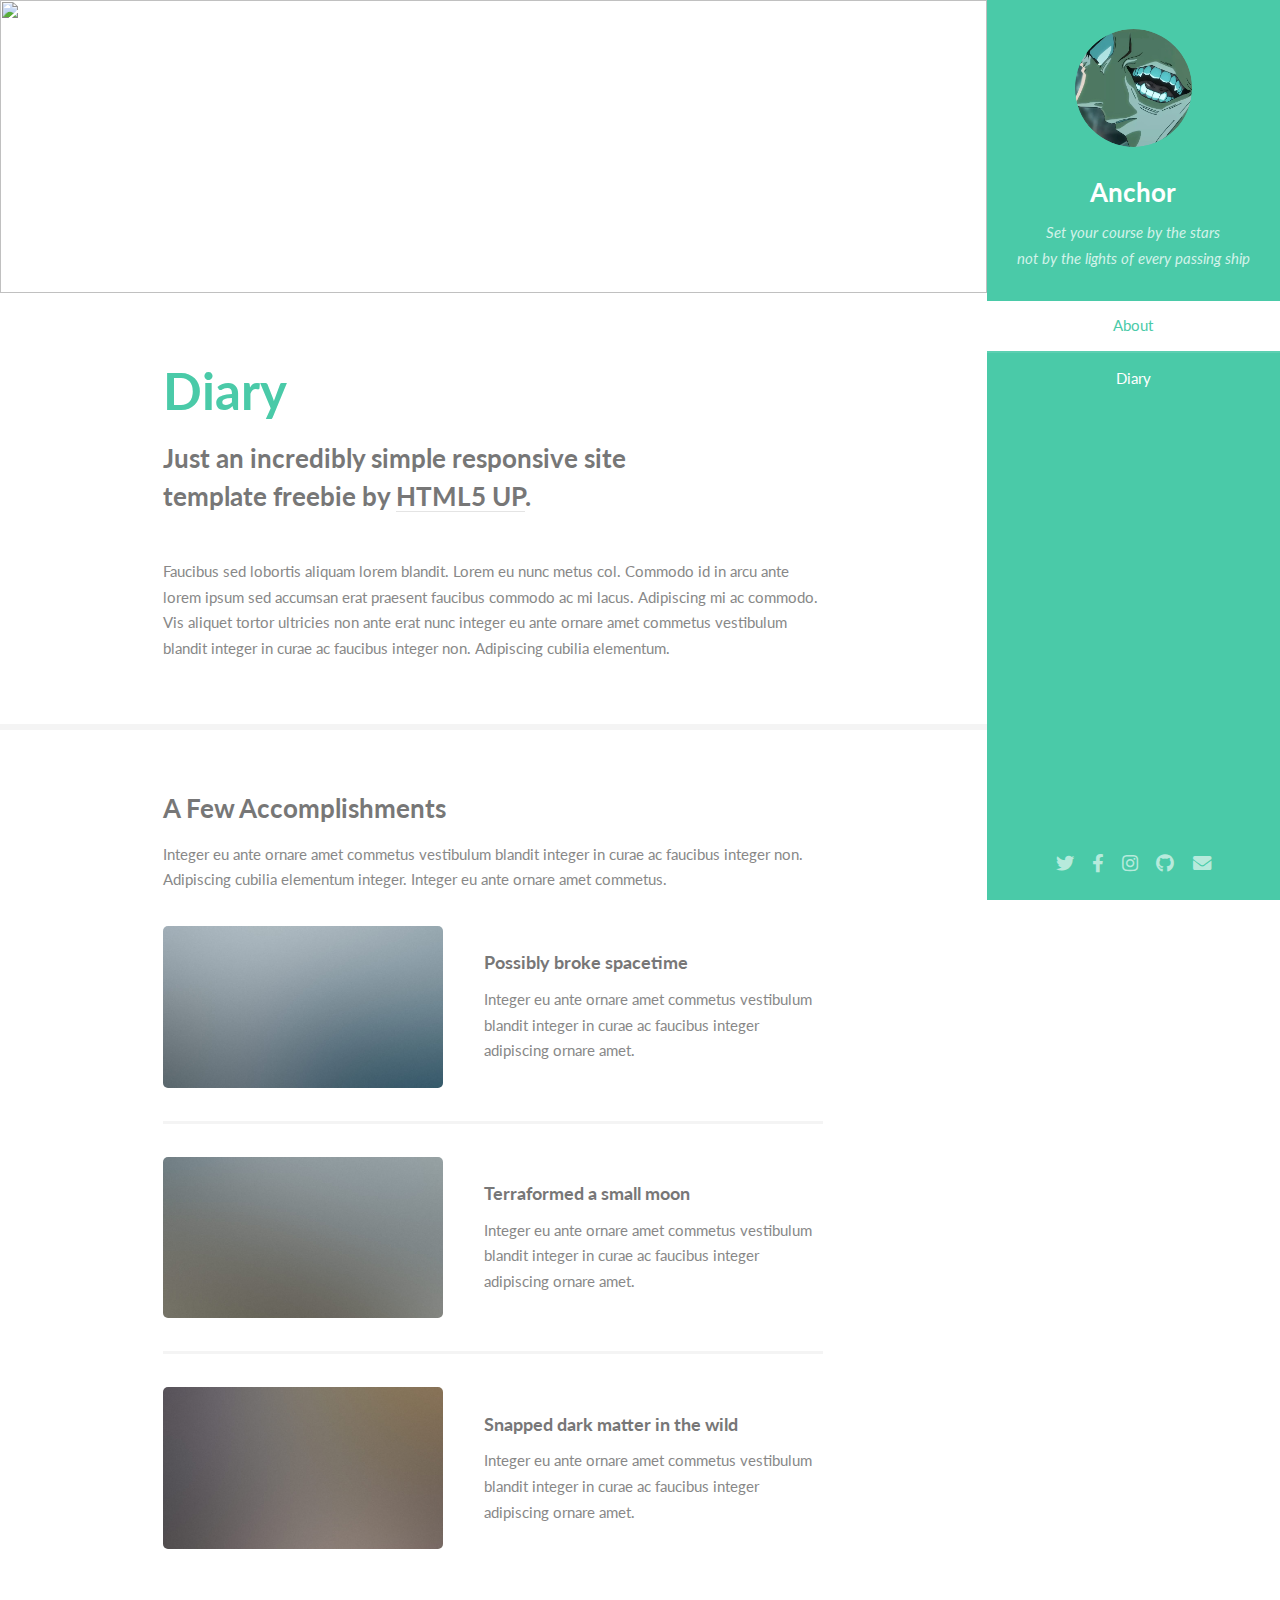
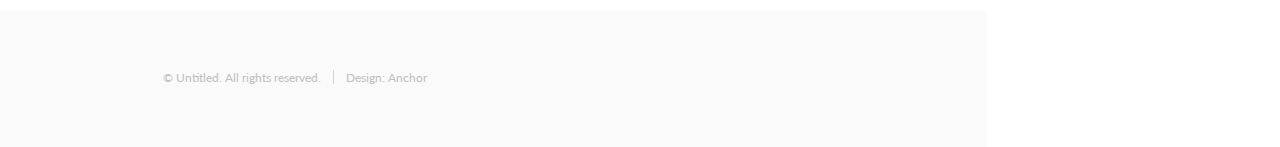
==== commit 88ac2bf4: "none" ====
--- a/Diary/index.html
+++ b/Diary/index.html
@@ -47,11 +47,11 @@
 						<!-- One -->
 							<section id="one">
 								<div class="image main" data-position="center">
-									<img src="images/banner.jpg" alt="" />
+									<img src="https://cdn.jsdelivr.net/gh/anchor-zhang/anchor-zhang.github.io@main/images/gallery/Gallery18.jpeg" alt="" />
 								</div>
 								<div class="container">
 									<header class="major">
-										<h2>Read Only</h2>
+										<h2>Diary</h2>
 										<p>Just an incredibly simple responsive site<br />
 										template freebie by <a href="http://html5up.net">HTML5 UP</a>.</p>
 									</header>
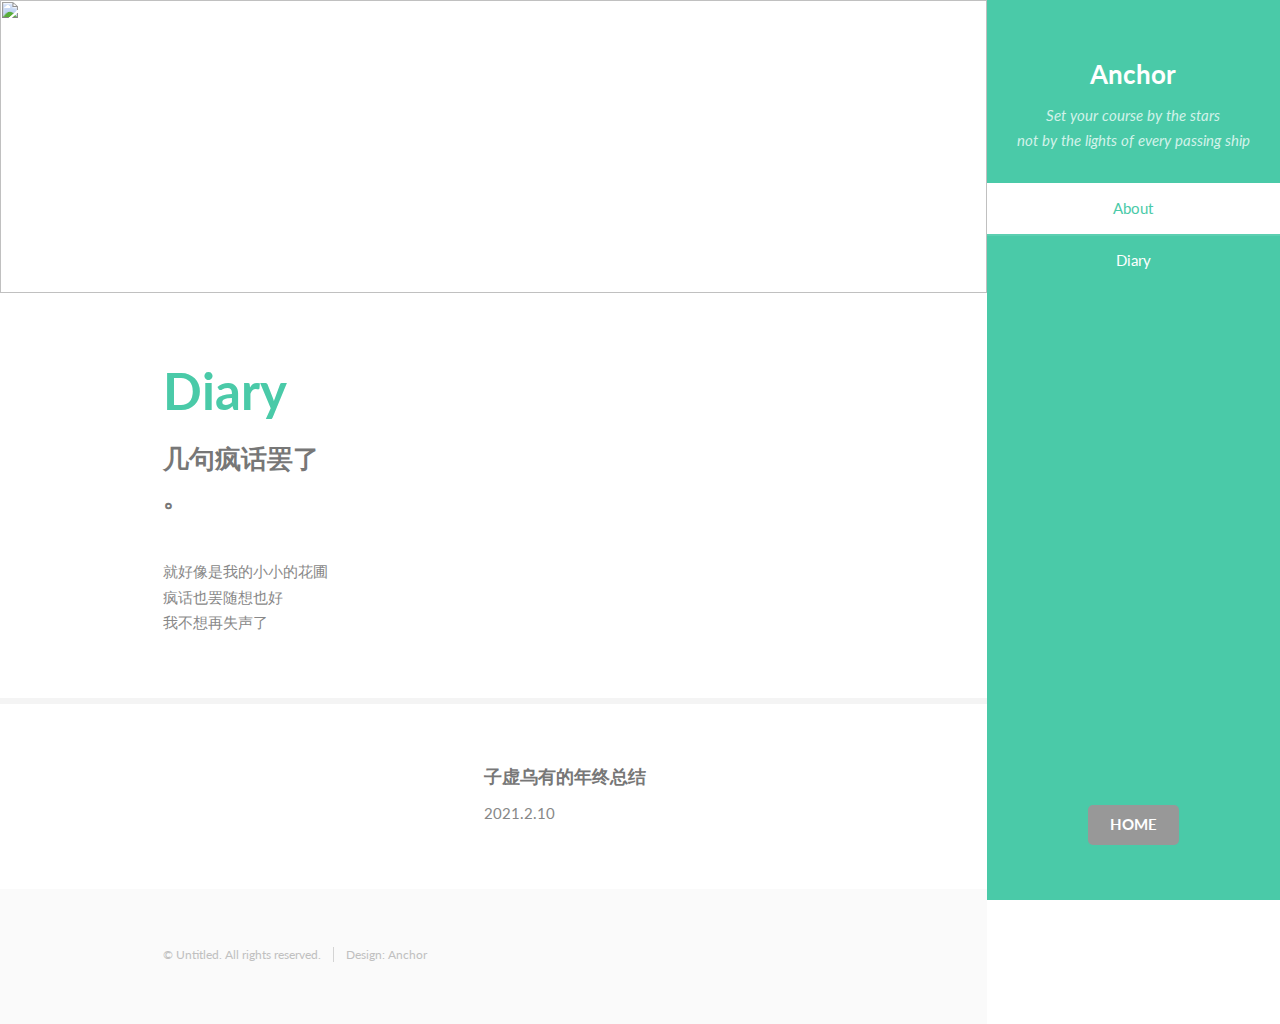
==== commit 78eac686: "none" ====
--- a/Diary/index.html
+++ b/Diary/index.html
@@ -6,7 +6,7 @@
 -->
 <html>
 	<head>
-		<title>Diary by Anchor</title>
+		<title>Diary</title>
 		<meta charset="utf-8" />
 		<meta name="viewport" content="width=device-width, initial-scale=1, user-scalable=no" />
 		<link rel="stylesheet" href="assets/css/main.css" />
@@ -16,7 +16,7 @@
 		<!-- Header -->
 			<section id="header">
 				<header>
-					<span class="image avatar"><img src="images/avatar1.jpeg" alt="" /></span>
+					<span class="image avatar"><img src="https://cdn.jsdelivr.net/gh/anchor-zhang/anchor-zhang.github.io@main/Diary/images/avatar1.jpeg" alt="" /></span>
 					<h1 id="logo"><a href="#">Anchor</a></h1>
 					<p>Set your course by the stars<br />
 					not by the lights of every passing ship</p>
@@ -28,12 +28,8 @@
 					</ul>
 				</nav>
 				<footer>
-					<ul class="icons">
-						<li><a href="#" class="icon brands fa-twitter"><span class="label">Twitter</span></a></li>
-						<li><a href="#" class="icon brands fa-facebook-f"><span class="label">Facebook</span></a></li>
-						<li><a href="#" class="icon brands fa-instagram"><span class="label">Instagram</span></a></li>
-						<li><a href="#" class="icon brands fa-github"><span class="label">Github</span></a></li>
-						<li><a href="#" class="icon solid fa-envelope"><span class="label">Email</span></a></li>
+					<ul class="actions stacked">
+						<li><a href="../index.html" class="button big wide smooth-scroll-middle">HOME</a></li>
 					</ul>
 				</footer>
 			</section>
@@ -52,38 +48,24 @@
 								<div class="container">
 									<header class="major">
 										<h2>Diary</h2>
-										<p>Just an incredibly simple responsive site<br />
-										template freebie by <a href="http://html5up.net">HTML5 UP</a>.</p>
+										<p>几句疯话罢了<br />
+										</a>。</p>
 									</header>
-									<p>Faucibus sed lobortis aliquam lorem blandit. Lorem eu nunc metus col. Commodo id in arcu ante lorem ipsum sed accumsan erat praesent faucibus commodo ac mi lacus. Adipiscing mi ac commodo. Vis aliquet tortor ultricies non ante erat nunc integer eu ante ornare amet commetus vestibulum blandit integer in curae ac faucibus integer non. Adipiscing cubilia elementum.</p>
+									<p>就好像是我的小小的花圃<br/>
+									疯话也罢随想也好<br/>
+									我不想再失声了<br/></p>
 								</div>
 							</section>
 
 						<!-- Three -->
 							<section id="three">
 								<div class="container">
-									<h3>A Few Accomplishments</h3>
-									<p>Integer eu ante ornare amet commetus vestibulum blandit integer in curae ac faucibus integer non. Adipiscing cubilia elementum integer. Integer eu ante ornare amet commetus.</p>
 									<div class="features">
 										<article>
-											<a href="#" class="image"><img src="images/pic01.jpg" alt="" /></a>
+											<a href="#" class="image"><img src="https://cdn.jsdelivr.net/gh/anchor-zhang/anchor-zhang.github.io@main/images/pic02copy.png" alt="" /></a>
 											<div class="inner">
-												<h4>Possibly broke spacetime</h4>
-												<p>Integer eu ante ornare amet commetus vestibulum blandit integer in curae ac faucibus integer adipiscing ornare amet.</p>
-											</div>
-										</article>
-										<article>
-											<a href="#" class="image"><img src="images/pic02.jpg" alt="" /></a>
-											<div class="inner">
-												<h4>Terraformed a small moon</h4>
-												<p>Integer eu ante ornare amet commetus vestibulum blandit integer in curae ac faucibus integer adipiscing ornare amet.</p>
-											</div>
-										</article>
-										<article>
-											<a href="#" class="image"><img src="images/pic03.jpg" alt="" /></a>
-											<div class="inner">
-												<h4>Snapped dark matter in the wild</h4>
-												<p>Integer eu ante ornare amet commetus vestibulum blandit integer in curae ac faucibus integer adipiscing ornare amet.</p>
+												<h4>子虚乌有的年终总结</h4>
+												<p>2021.2.10</p>
 											</div>
 										</article>
 									</div>
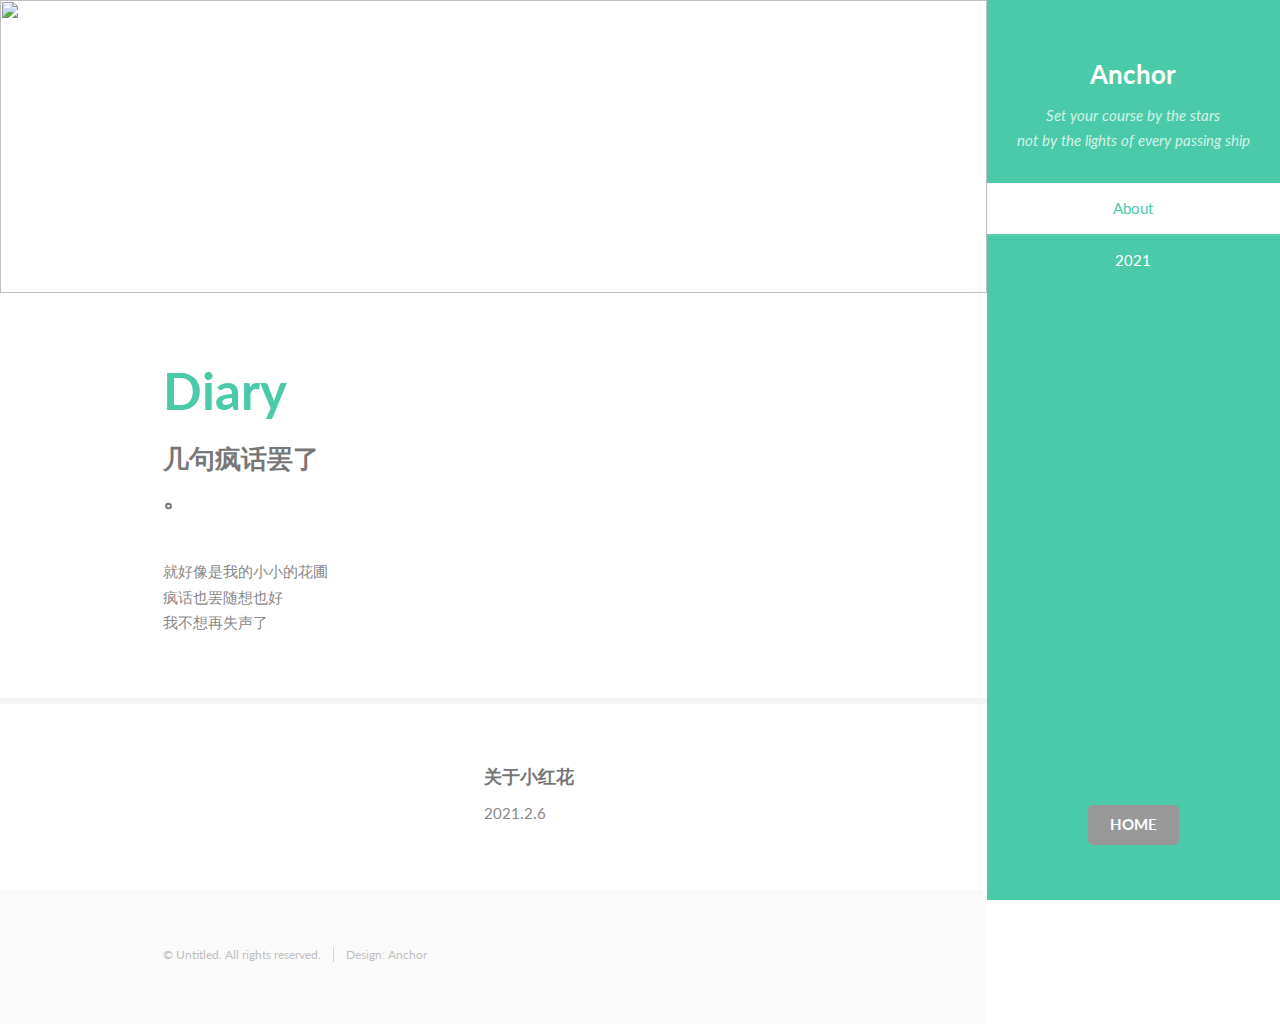
==== commit aca8be3b: "update" ====
--- a/Diary/index.html
+++ b/Diary/index.html
@@ -24,7 +24,7 @@
 				<nav id="nav">
 					<ul>
 						<li><a href="#one" class="active">About</a></li>
-						<li><a href="#three">Diary</a></li>
+						<li><a href="#three">2021</a></li>
 					</ul>
 				</nav>
 				<footer>
@@ -62,10 +62,10 @@
 								<div class="container">
 									<div class="features">
 										<article>
-											<a href="#" class="image"><img src="https://cdn.jsdelivr.net/gh/anchor-zhang/anchor-zhang.github.io@main/images/pic02copy.png" alt="" /></a>
+											<a href="2021_02_06/index.html" class="image"><img src="https://cdn.jsdelivr.net/gh/anchor-zhang/anchor-zhang.github.io@main/images/pic02copy.png" alt="" /></a>
 											<div class="inner">
-												<h4>子虚乌有的年终总结</h4>
-												<p>2021.2.10</p>
+												<h4><a href = "2021_02_06/index.html">关于小红花</a></h4>
+												<p>2021.2.6</p>
 											</div>
 										</article>
 									</div>
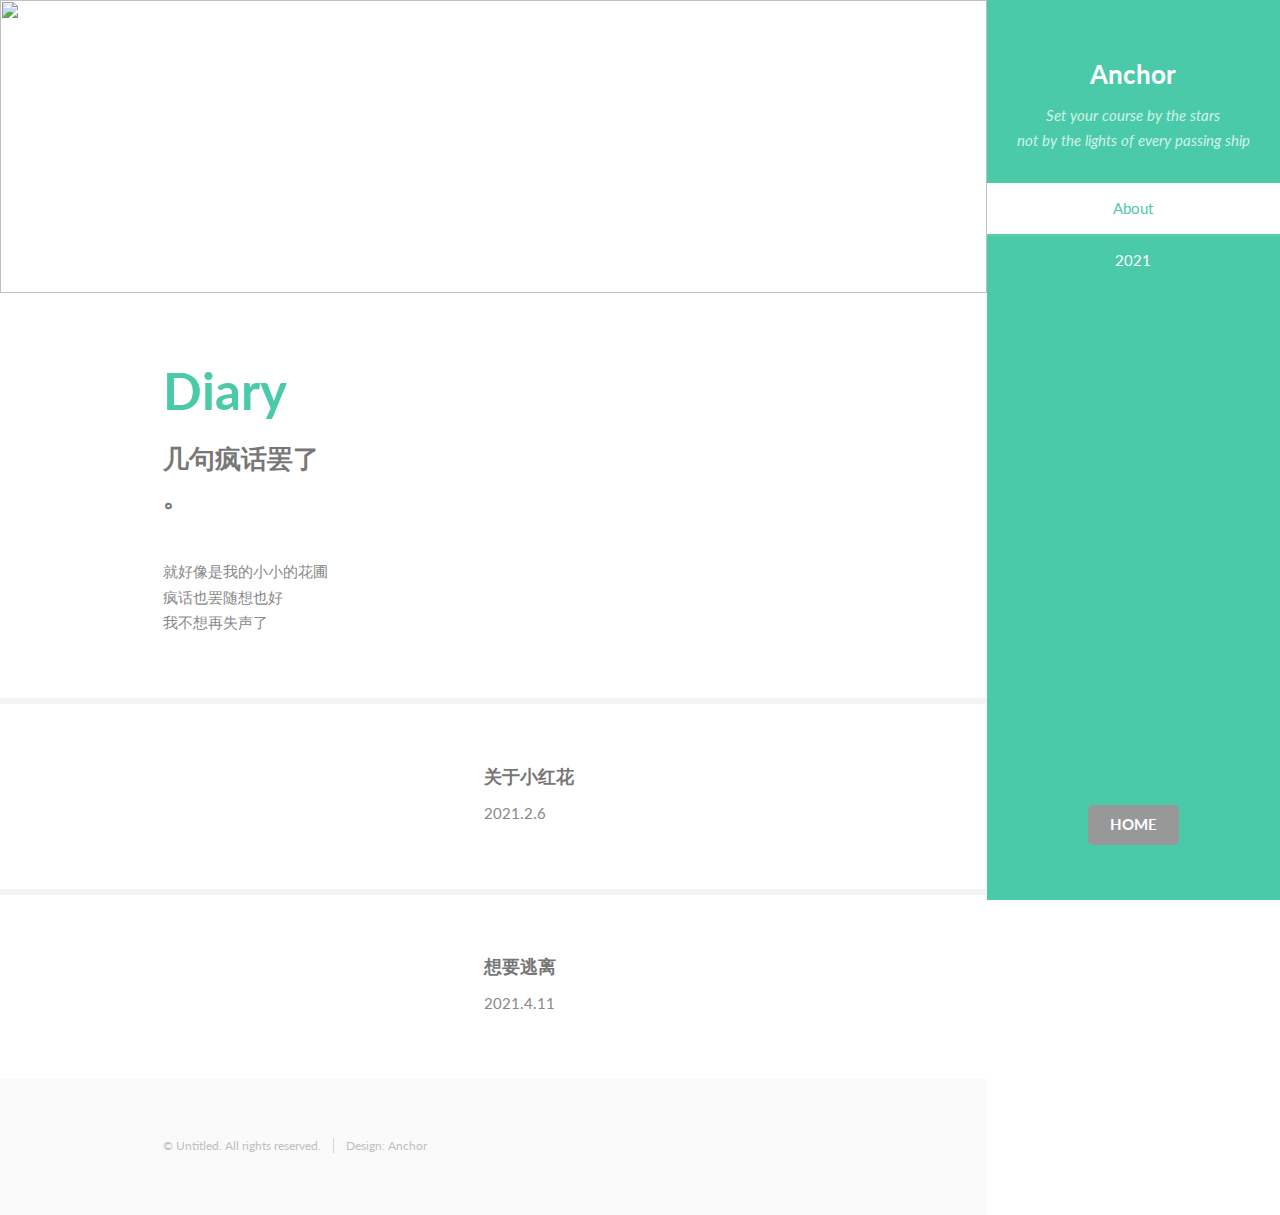
==== commit e15779d6: "diary_2021.4.11" ====
--- a/Diary/index.html
+++ b/Diary/index.html
@@ -71,10 +71,24 @@
 									</div>
 								</div>
 							</section>
-
-						<!-- Five -->
+						<!-- Four -->
+							<section id="Four">
+								<div class="container">
+									<div class="features">
+										<article>
+											<a href="2021_04_11/index.html" class="image"><img src="https://cdn.jsdelivr.net/gh/anchor-zhang/anchor-zhang.github.io@main/images/spotlight03copy.png" alt="" /></a>
+											<div class="inner">
+												<h4><a href = "2021_04_11/index.html">想要逃离</a></h4>
+												<p>2021.4.11</p>
+											</div>
+										</article>
+									</div>
+								</div>
+							</section>
+
+						<!-- Last -->
 						<!--
-							<section id="five">
+							<section id="Last">
 								<div class="container">
 									<h3>Elements</h3>
 
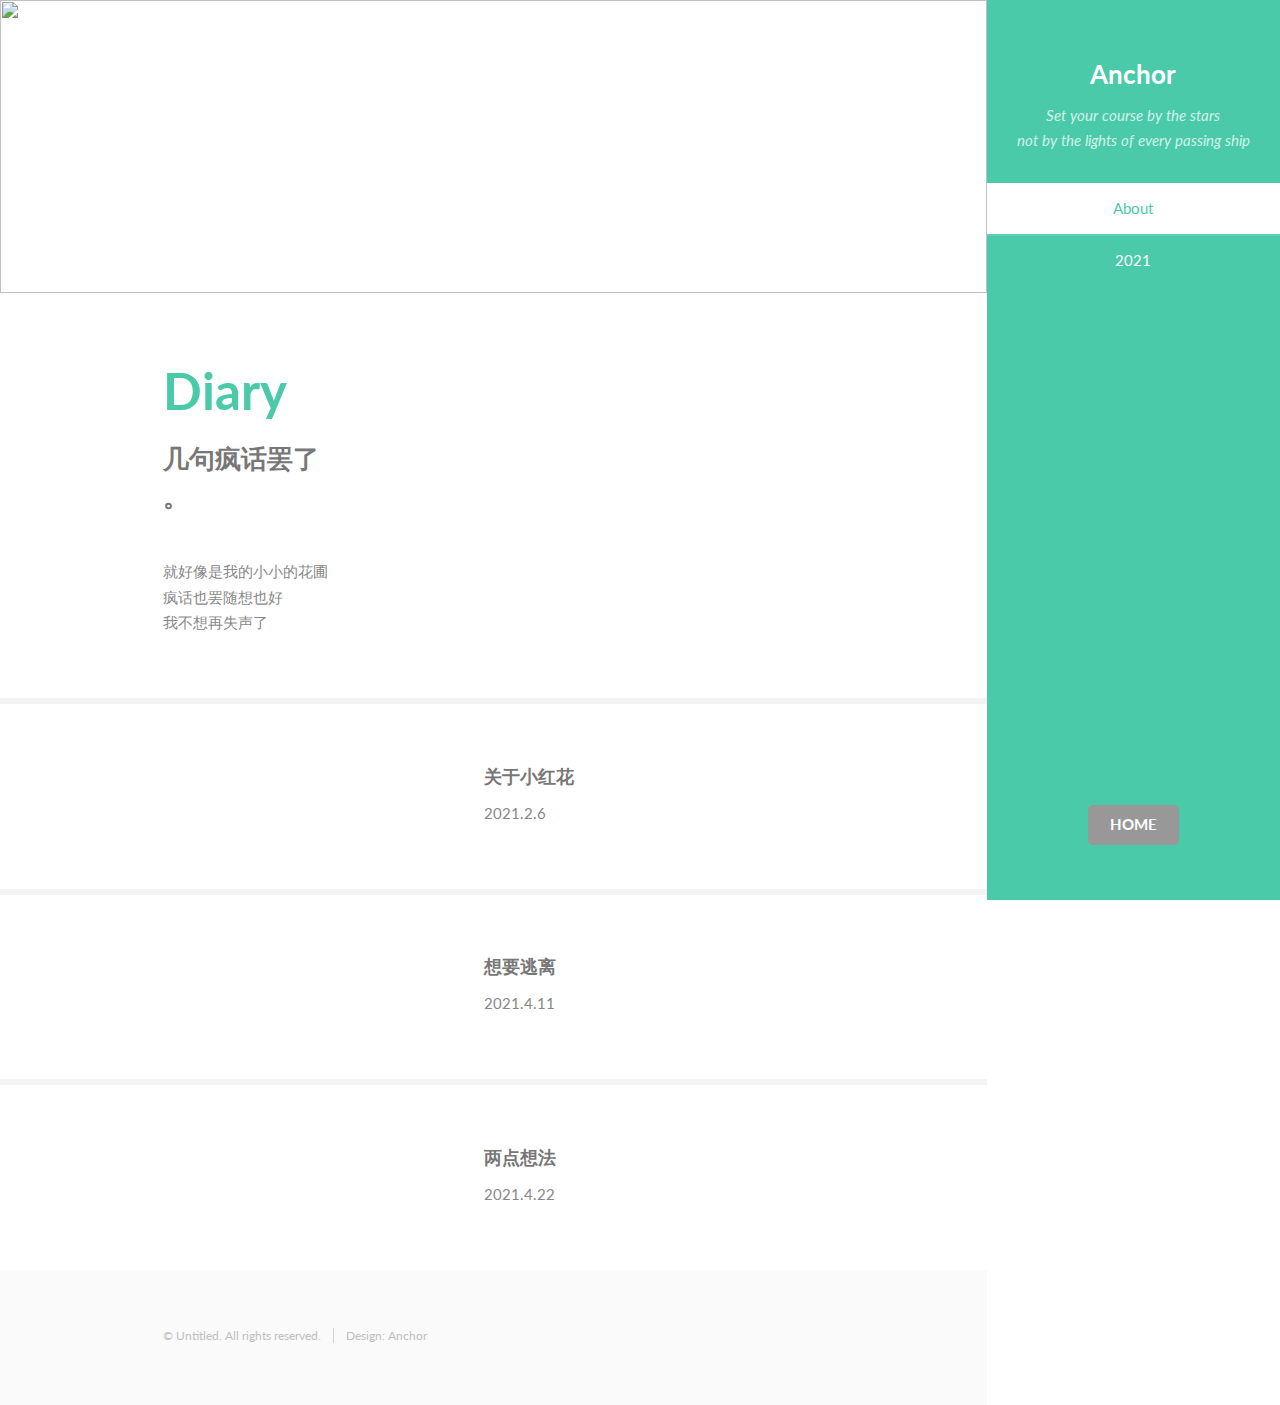
==== commit 7008e6e5: "add4.22" ====
--- a/Diary/index.html
+++ b/Diary/index.html
@@ -80,6 +80,20 @@
 											<div class="inner">
 												<h4><a href = "2021_04_11/index.html">想要逃离</a></h4>
 												<p>2021.4.11</p>
+											</div>
+										</article>
+									</div>
+								</div>
+							</section>
+						<!-- Five -->
+							<section id="Five">
+								<div class="container">
+									<div class="features">
+										<article>
+											<a href="2021_04_22/index.html" class="image"><img src="https://cdn.jsdelivr.net/gh/anchor-zhang/anchor-zhang.github.io@main/images/Cover2021_4_22" alt="" /></a>
+											<div class="inner">
+												<h4><a href = "2021_04_22/index.html">两点想法</a></h4>
+												<p>2021.4.22</p>
 											</div>
 										</article>
 									</div>
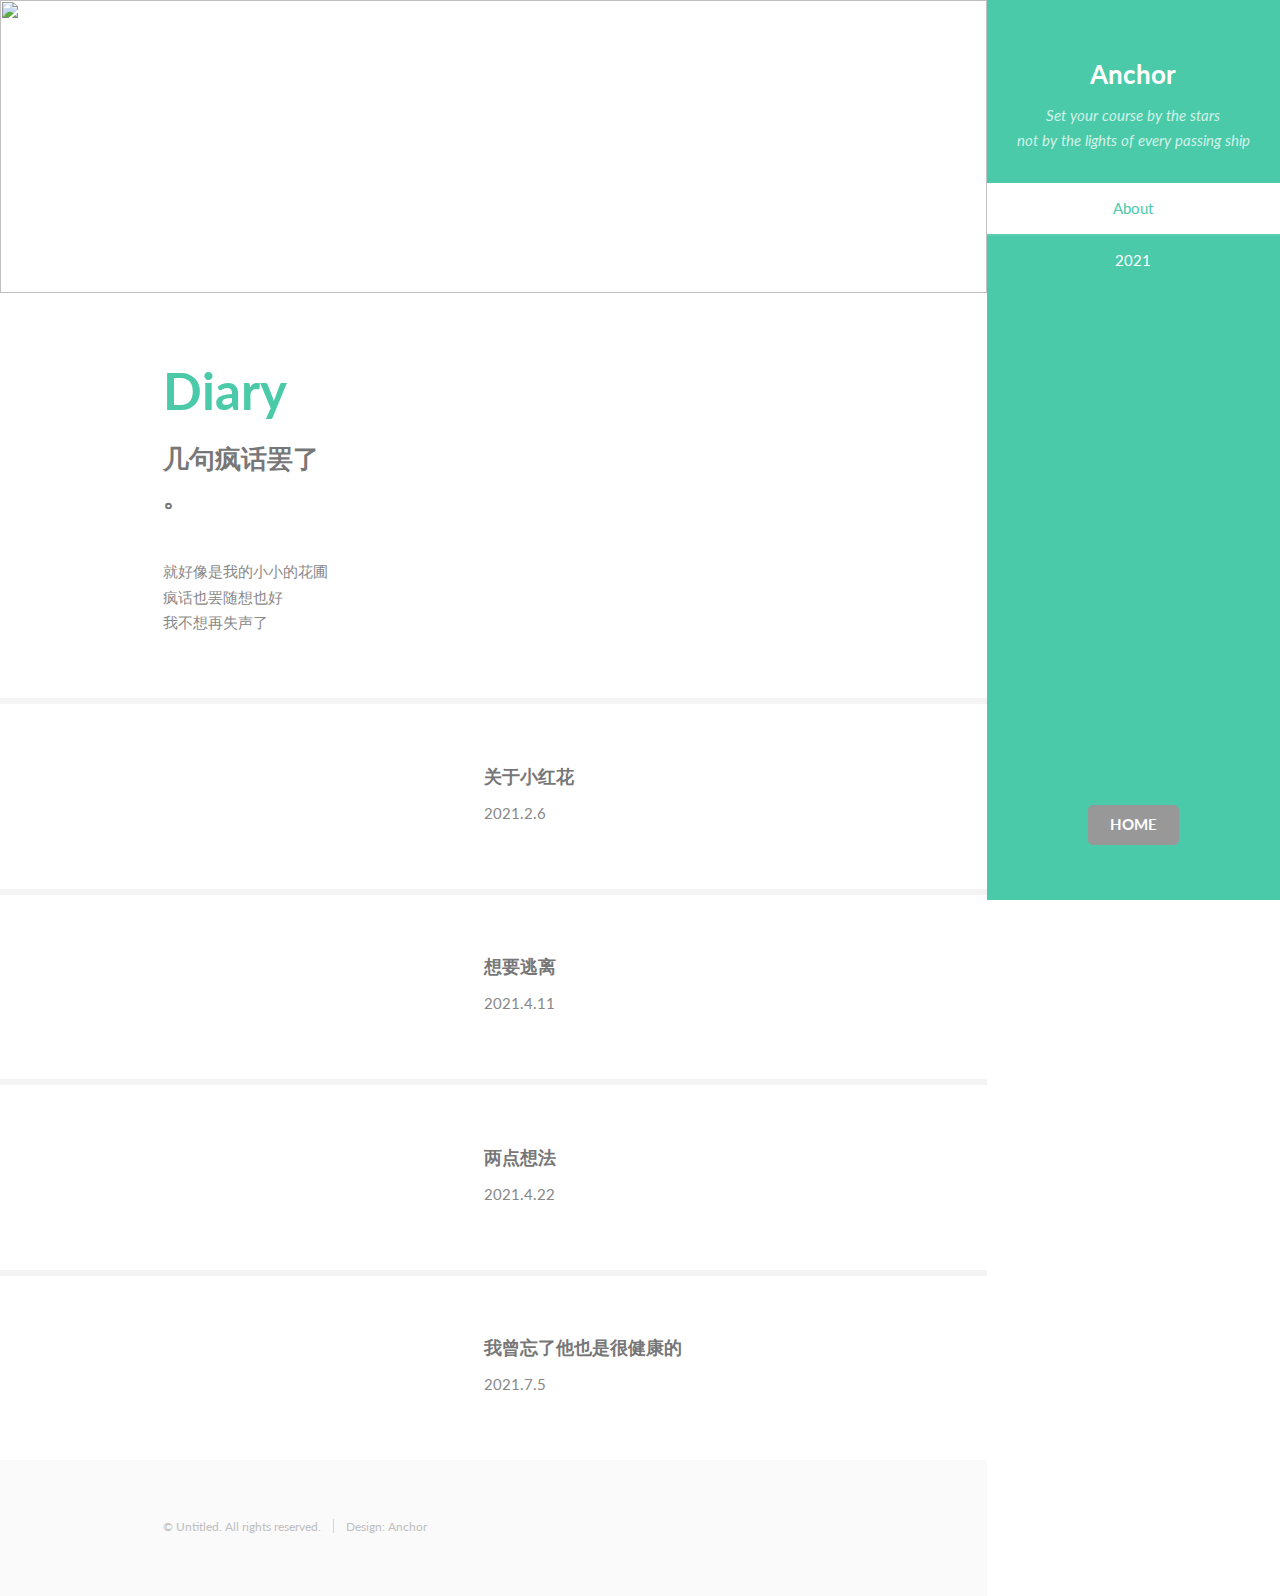
==== commit eab3475b: "7.5" ====
--- a/Diary/index.html
+++ b/Diary/index.html
@@ -62,9 +62,9 @@
 								<div class="container">
 									<div class="features">
 										<article>
-											<a href="2021_02_06/index.html" class="image"><img src="https://cdn.jsdelivr.net/gh/anchor-zhang/anchor-zhang.github.io@main/images/pic02copy.png" alt="" /></a>
+											<a href="2021/index_2021_02_06.html" class="image"><img src="https://cdn.jsdelivr.net/gh/anchor-zhang/anchor-zhang.github.io@main/images/pic02copy.png" alt="" /></a>
 											<div class="inner">
-												<h4><a href = "2021_02_06/index.html">关于小红花</a></h4>
+												<h4><a href = "2021/index_2021_02_06.html">关于小红花</a></h4>
 												<p>2021.2.6</p>
 											</div>
 										</article>
@@ -76,9 +76,9 @@
 								<div class="container">
 									<div class="features">
 										<article>
-											<a href="2021_04_11/index.html" class="image"><img src="https://cdn.jsdelivr.net/gh/anchor-zhang/anchor-zhang.github.io@main/images/spotlight03copy.png" alt="" /></a>
+											<a href="2021/index_2021_04_11.html" class="image"><img src="https://cdn.jsdelivr.net/gh/anchor-zhang/anchor-zhang.github.io@main/images/spotlight03copy.png" alt="" /></a>
 											<div class="inner">
-												<h4><a href = "2021_04_11/index.html">想要逃离</a></h4>
+												<h4><a href = "2021/index_2021_04_11.html">想要逃离</a></h4>
 												<p>2021.4.11</p>
 											</div>
 										</article>
@@ -90,16 +90,29 @@
 								<div class="container">
 									<div class="features">
 										<article>
-											<a href="2021_04_22/index.html" class="image"><img src="https://cdn.jsdelivr.net/gh/anchor-zhang/anchor-zhang.github.io@main/images/Cover2021_4_22" alt="" /></a>
+											<a href="2021/index_2021_04_22.html" class="image"><img src="https://cdn.jsdelivr.net/gh/anchor-zhang/anchor-zhang.github.io@main/images/Cover2021_4_22.jpg" alt="" /></a>
 											<div class="inner">
-												<h4><a href = "2021_04_22/index.html">两点想法</a></h4>
+												<h4><a href = "2021/index_2021_04_22.html">两点想法</a></h4>
 												<p>2021.4.22</p>
 											</div>
 										</article>
 									</div>
 								</div>
 							</section>
-
+                        <!-- Six -->
+							<section id="Six">
+								<div class="container">
+									<div class="features">
+										<article>
+											<a href="2021/index_2021_07_05.html" class="image"><img src="https://cdn.jsdelivr.net/gh/anchor-zhang/anchor-zhang.github.io@main/images/Cover2021_07_05.jpg" alt="" /></a>
+											<div class="inner">
+												<h4><a href = "2021/index_2021_07_05.html">我曾忘了他也是很健康的</a></h4>
+												<p>2021.7.5</p>
+											</div>
+										</article>
+									</div>
+								</div>
+							</section>
 						<!-- Last -->
 						<!--
 							<section id="Last">
